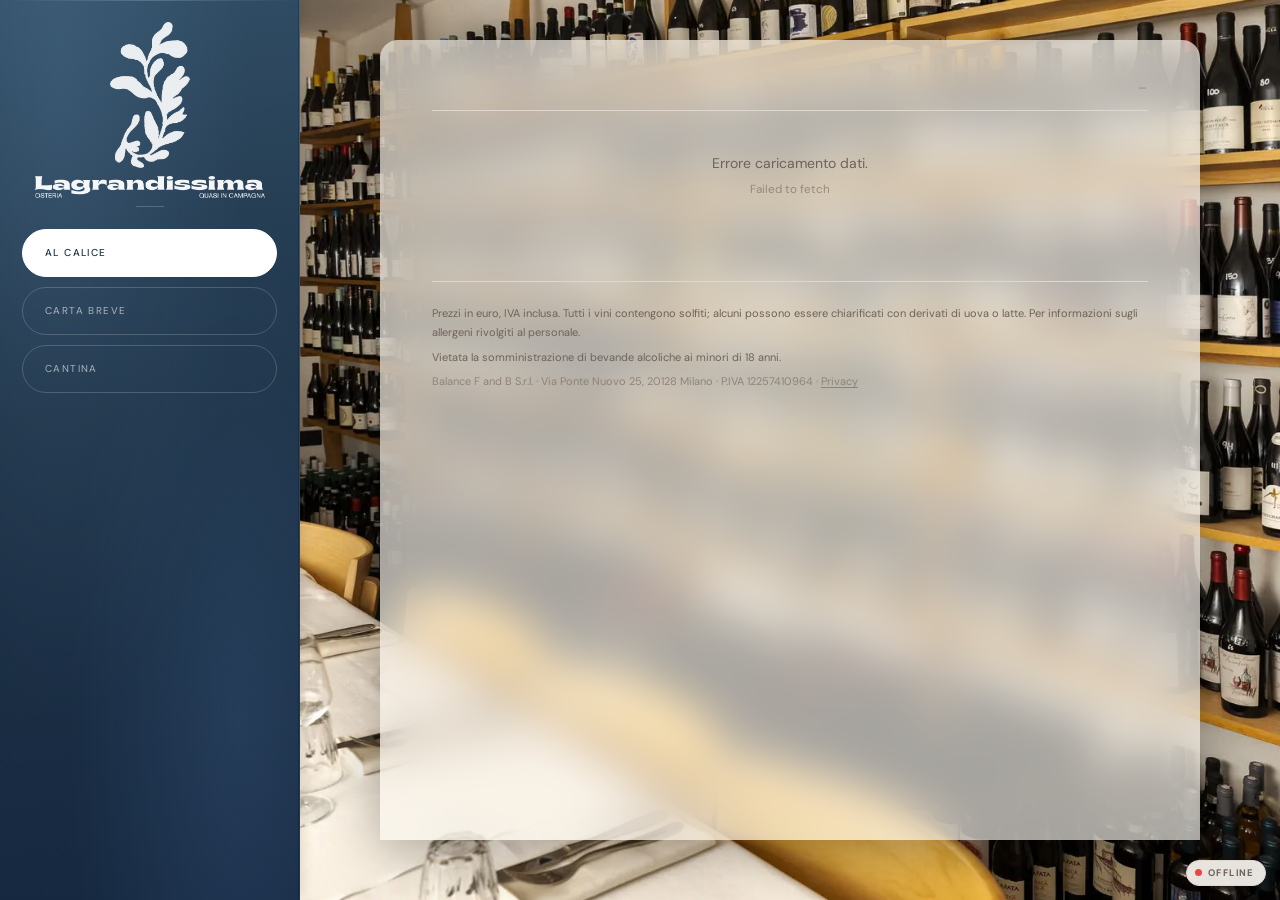
==== index.html @ d3fba461 "Fix crash mobile: niente backdrop-filter su header sticky (iOS)" ====
<!DOCTYPE html>
<html lang="it">
<head>
<meta charset="UTF-8">
<meta name="viewport" content="width=device-width,initial-scale=1.0">
<title>Carta dei Vini — Lagrandissima</title>
<meta name="description" content="La carta dei vini di Osteria Lagrandissima: al calice, carta breve e cantina completa.">
<meta name="theme-color" content="#1e3347">
<link rel="icon" type="image/png" href="icon.png">
<link rel="apple-touch-icon" href="icon.png">
<meta property="og:type" content="website">
<meta property="og:title" content="Carta dei Vini — Lagrandissima">
<meta property="og:description" content="Al calice, carta breve e cantina completa.">
<meta property="og:url" content="https://lagrandissimaosteria.github.io/carta-/">
<meta property="og:image" content="https://lagrandissimaosteria.github.io/carta-/og.jpg">
<meta property="og:image:width" content="1200">
<meta property="og:image:height" content="630">
<meta name="twitter:card" content="summary_large_image">
<link rel="preload" as="image" href="cantina-blur.webp" media="(max-width:1023px)">
<link rel="preload" as="image" href="cantina.webp">
<link rel="stylesheet" href="fonts.css">
<style>
:root{
  /* Sidebar */
  --hero:#304d65;--hero2:#1e3347;
  /* Fondali */
  --bg:#F9F6F0;--bg-alt:#F2EDE4;
  /* Testo */
  --ink:#1A1612;--ink-2:#4A4139;--ink-3:#8C7E72;--ink-4:#B8ADA3;
  /* Vecchi alias — mantenuti per compatibilità modal/sort/status */
  --grey:#8C7E72;--gold:#B5A060;
  /* Linee */
  --line:#E0D8CE;--line-s:#CFC7BC;
  /* Tipografia */
  --font-serif:'Playfair Display',Georgia,serif;
  --font-sans:'DM Sans','Helvetica Neue',sans-serif;
}
*{box-sizing:border-box;margin:0;padding:0}
body{background:var(--bg);color:var(--ink);font-family:var(--font-sans);font-size:14px;line-height:1.6;max-width:100%;overflow-x:hidden}
a{color:inherit;text-decoration:none}
button{cursor:pointer;font-family:inherit;border:none;background:none;color:inherit}

/* ════════════════════════════════════════════════════════════════
   DESKTOP (≥1024px) — layout a due colonne
   ════════════════════════════════════════════════════════════════ */
@media(min-width:1024px){
  html,body{height:100%;overflow:hidden}
  body{display:flex;flex-direction:row;height:100vh}

  /* ── SIDEBAR COLUMN ── */
  .sidebar-col{
    width:300px;min-width:300px;flex-shrink:0;
    height:100vh;display:flex;flex-direction:column;
    background:
      radial-gradient(ellipse at 20% 10%, rgba(120,160,200,.18) 0%, transparent 55%),
      radial-gradient(ellipse at 80% 80%, rgba(80,120,170,.22) 0%, transparent 50%),
      linear-gradient(175deg, #304d65 0%, #1e3347 45%, #162840 100%);
    border-right:1px solid rgba(255,255,255,.06);
    box-shadow: inset -1px 0 0 rgba(0,0,0,.18), 2px 0 12px rgba(0,0,0,.12);
    overflow:hidden;
    position:relative;
  }
  /* sottile luce speculare in alto */
  .sidebar-col::before{
    content:"";
    position:absolute;top:0;left:0;right:0;height:1px;
    background:linear-gradient(90deg,transparent,rgba(255,255,255,.18),transparent);
    z-index:1;pointer-events:none;
  }

  /* ── LOGO AREA ── */
  .sidebar-brand{
    flex-shrink:0;
    display:flex;flex-direction:column;align-items:center;
    padding:22px 28px 18px;
    gap:8px;
  }
  .brand-doodle{
    width:80px;height:auto;
    display:block;
    /* sfondo nero → screen per renderlo trasparente */
    mix-blend-mode:screen;
    opacity:.9;
  }
  .brand-logo{
    width:230px;max-width:100%;height:auto;
    mix-blend-mode:screen;
    opacity:.95;
    display:block;
  }
  .brand-sep{
    width:28px;height:1px;
    background:rgba(255,255,255,.2);
    margin-top:0;
  }

  /* ── NAV BUTTONS ── */
  .nav-views{
    flex-shrink:0;
    padding:0 18px 16px;
    display:flex;flex-direction:column;gap:8px;
  }
  .btn-view{
    display:flex;align-items:flex-start;flex-direction:column;gap:3px;
    width:100%;padding:13px 20px;
    border:1px solid rgba(255,255,255,.1);
    border-radius:0;
    background:transparent;
    color:rgba(255,255,255,.45);
    font-family:var(--font-sans);font-size:9px;font-weight:400;
    letter-spacing:.14em;text-transform:uppercase;
    transition:background .18s,color .18s,border-color .18s;
    position:relative;overflow:hidden;
    text-align:left;
  }
  .btn-view::before{display:none}
  .btn-view-sub{
    font-size:8px;letter-spacing:.03em;text-transform:none;font-weight:300;
    opacity:0;transition:opacity .18s;color:rgba(255,255,255,.35);display:block;
  }
  .btn-view:hover .btn-view-sub,.btn-view.active .btn-view-sub{opacity:1}
  .btn-view:hover{background:rgba(255,255,255,.07);color:rgba(255,255,255,.75);border-color:rgba(255,255,255,.18)}
  .btn-view.active{background:rgba(255,255,255,.1);color:rgba(255,255,255,.95);border-color:rgba(255,255,255,.25);font-weight:500}

  /* ── FILTRI ── */
  .sidebar-filters{
    flex:1;overflow:hidden;
    display:flex;flex-direction:column;
    max-height:0;
    opacity:0;
    transition:max-height .4s cubic-bezier(.4,0,.2,1), opacity .3s ease;
    pointer-events:none;
  }
  .sidebar-filters.visible{
    max-height:100vh;
    opacity:1;
    pointer-events:auto;
  }
  .sidebar-filters #sidebar-inner{
    flex:1;overflow-y:auto;padding:16px 0 8px;
  }
  .sidebar-filters #sidebar-inner::-webkit-scrollbar{width:3px}
  .sidebar-filters #sidebar-inner::-webkit-scrollbar-thumb{background:rgba(255,255,255,.2)}

  /* ── WINE COLUMN ── */
  .wine-col{
    flex:1;height:100vh;overflow-y:auto;min-width:0;
    display:block;
    background:#EDEAE3;
    padding:40px 32px 60px;
    box-sizing:border-box;
  }
  .wine-col .page-wrap{
    width:100%;max-width:820px;
    margin:0 auto;
    background:var(--bg);
    box-shadow:0 1px 20px rgba(26,22,18,.08);
    border-radius:0;
    min-height:calc(100vh - 100px);
    padding-bottom:80px;
    box-sizing:border-box;
  }

  .wine-col .main-content{width:100%;padding:36px 52px 52px;box-sizing:border-box}

  .mobile-landing{display:none!important}
  .btn-back-mobile{display:none!important}
  .filter-fab{display:none!important}
  body>.hero{display:none}
}

/* ════════════════════════════════════════════════════════════════
   STILI COMUNI
   ════════════════════════════════════════════════════════════════ */
.sb-acc-wrap{
  margin:0 0 2px;
  overflow:hidden;
}
.sb-acc-wrap:hover{background:rgba(255,255,255,.05)}
.sb-acc-head{
  display:flex;justify-content:space-between;align-items:center;
  padding:10px 20px;cursor:pointer;user-select:none;
  border-bottom:1px solid rgba(255,255,255,.08);
}
.sb-acc-title{
  font-family:var(--font-sans);font-size:9px;font-weight:500;
  letter-spacing:.14em;text-transform:uppercase;color:rgba(255,255,255,.4);
}
.sb-acc-arrow{font-size:8px;color:rgba(255,255,255,.25);transition:transform .25s ease}
.sb-acc-wrap.open .sb-acc-arrow{transform:rotate(180deg)}
.sb-acc-body{max-height:0;overflow:hidden;transition:max-height .35s ease,padding .2s ease;padding:0 20px}
.sb-acc-wrap.open .sb-acc-body{max-height:340px;overflow-y:auto;padding:0 20px 10px}
.cat-list{list-style:none;display:flex;flex-direction:column;gap:0}
.cat-item{
  display:flex;align-items:center;gap:9px;
  padding:7px 0;cursor:pointer;
  border-bottom:1px solid rgba(255,255,255,.06);
  transition:opacity .1s;font-family:var(--font-sans);
}
.cat-item:last-child{border-bottom:none}
.cat-item:hover{opacity:.7}
.cat-item.active .cat-label{color:rgba(255,255,255,.95);font-weight:500}
.cat-item.active .cat-count{color:rgba(255,255,255,.6)}
.cat-item.cat-empty{opacity:.25;pointer-events:none}
.cat-dot{width:5px;height:5px;border-radius:50%;background:rgba(255,255,255,.2);flex-shrink:0}
.cat-label{flex:1;font-size:12px;font-weight:400;color:rgba(255,255,255,.6);letter-spacing:.01em}
.cat-count{font-size:10px;color:rgba(255,255,255,.3);font-weight:400;font-variant-numeric:tabular-nums;min-width:16px;text-align:right}
.sb-filter-list{list-style:none;display:flex;flex-direction:column}
.sb-filter-item{
  font-family:var(--font-sans);font-size:11.5px;font-weight:400;
  color:rgba(255,255,255,.55);padding:6px 0;
  border-bottom:1px solid rgba(255,255,255,.06);cursor:pointer;
  transition:color .1s;
}
.sb-filter-item:last-child{border-bottom:none}
.sb-filter-item:hover{color:rgba(255,255,255,.9)}
.sb-filter-item.active{color:rgba(255,255,255,.95);font-weight:500}
.dual-range-wrap{position:relative;height:32px;margin:4px 10px 0}
.dual-range-track{position:absolute;top:50%;transform:translateY(-50%);left:0;right:0;height:3px;background:rgba(255,255,255,.12);border-radius:2px}
.dual-range-fill{position:absolute;top:50%;transform:translateY(-50%);height:3px;background:rgba(255,255,255,.6);border-radius:2px}
.dual-range-wrap input[type=range]{position:absolute;width:100%;top:50%;transform:translateY(-50%);-webkit-appearance:none;appearance:none;background:transparent;pointer-events:none;height:20px}
.dual-range-wrap input[type=range]::-webkit-slider-thumb{-webkit-appearance:none;width:13px;height:13px;border-radius:50%;background:#fff;pointer-events:auto;cursor:pointer;box-shadow:0 1px 4px rgba(0,0,0,.25)}
.price-row{display:flex;justify-content:space-between;padding:0 10px;font-size:10.5px;color:rgba(255,255,255,.45);margin-top:6px}
.btn-reset-all{
  font-family:var(--font-sans);font-size:9px;font-weight:400;
  letter-spacing:.1em;text-transform:uppercase;
  color:rgba(255,255,255,.25);padding:10px 20px;
  transition:color .15s;background:none;border:none;cursor:pointer;
  display:block;width:100%;text-align:left;
}
.btn-reset-all:hover{color:rgba(255,255,255,.7)}
.sezione{margin-bottom:44px}
.sezione-titolo{
  font-family:var(--font-sans);font-size:10px;font-weight:500;
  letter-spacing:.14em;text-transform:uppercase;color:var(--ink-3);
  padding:0 0 9px 16px;border-bottom:1px solid var(--line-s);margin-bottom:0;
}
/* ── RIGA VINO — sistema editoriale ── */
.vino{
  display:flex;align-items:stretch;
  border-bottom:1px solid var(--line);
  cursor:pointer;
  transition:background .15s ease;
  position:relative;
}
.vino:hover{background:var(--bg-alt)}
.vino:first-child{border-top:1px solid var(--line)}

/* Barra accento categoria: linea verticale 2px, colore via CSS var */
.w-accent-bar{
  width:2px;background:var(--accent,var(--line));
  flex-shrink:0;opacity:.55;
}

.w-body{
  display:flex;justify-content:space-between;align-items:baseline;
  padding:13px 16px 13px 14px;gap:16px;flex:1;min-width:0;
}

/* Colonna sinistra */
.w-sx{flex:1;min-width:0;display:flex;flex-direction:column;gap:3px}

.w-nome{
  font-family:var(--font-serif);font-size:15px;font-weight:400;
  letter-spacing:.01em;color:var(--ink);line-height:1.3;
  display:flex;align-items:baseline;gap:7px;flex-wrap:wrap;
}
.w-annata{
  font-family:var(--font-sans);font-size:11px;font-weight:400;
  color:var(--ink-3);letter-spacing:.02em;
}
.w-formato{
  font-family:var(--font-sans);font-size:9px;font-weight:500;
  letter-spacing:.08em;text-transform:uppercase;
  color:var(--accent,var(--ink-3));opacity:.8;
}
.w-meta{
  font-family:var(--font-sans);font-size:11px;
  color:var(--ink-2);display:flex;align-items:center;
  gap:5px;flex-wrap:wrap;
}
.w-prod{
  font-weight:500;letter-spacing:.06em;
  text-transform:uppercase;font-size:10px;
}
.w-vitigno{font-style:italic;color:var(--ink-3)}
.w-tipo-label{
  font-size:9px;font-weight:500;
  letter-spacing:.1em;text-transform:uppercase;opacity:.85;
}
.w-geo{
  font-family:var(--font-sans);font-size:10px;font-weight:400;
  color:var(--ink-4);letter-spacing:.03em;
  display:flex;align-items:center;gap:4px;flex-wrap:wrap;
}
.w-sep{
  color:var(--ink-4);font-style:normal;
  font-weight:300;opacity:.5;user-select:none;
}

/* Colonna destra */
.w-dx{flex-shrink:0;text-align:right}
.w-price-wrap{
  display:flex;flex-direction:column;align-items:flex-end;gap:2px;
}
.w-price{
  font-family:var(--font-sans);font-size:16px;font-weight:500;
  font-variant-numeric:tabular-nums;color:var(--ink);
  letter-spacing:-.01em;white-space:nowrap;
}
.w-calice{
  font-family:var(--font-sans);font-size:10px;
  font-weight:400;color:var(--ink-3);
  white-space:nowrap;font-variant-numeric:tabular-nums;
}
.w-calice::before{content:"↑ ";opacity:.45;font-size:9px}

/* Vista calice: barra più discreta */
.vino-calice .w-accent-bar{opacity:.3}

.main-content{padding:20px 20px 40px}
.vuoto{padding:40px 20px;text-align:center;color:var(--grey);font-size:14px;line-height:1.8}
/* accent color ora via --accent CSS custom property (inline su ogni .vino) */
/* classi slug rimosse — gestite da w-accent-bar */
.modal-overlay{display:none;position:fixed;inset:0;background:rgba(0,0,0,.38);z-index:200;align-items:center;justify-content:center;padding:20px;backdrop-filter:blur(4px)}
.modal-overlay.show{display:flex}
.modal-card{background:var(--bg);width:100%;max-width:520px;max-height:88vh;overflow-y:auto;border-radius:0;box-shadow:0 16px 48px rgba(26,22,18,.22);position:relative}
.modal-hero-div{background:linear-gradient(135deg,#5B7FA6,#3d5f7a);padding:28px 28px 22px;position:relative;overflow:hidden;border-radius:16px 16px 0 0}
.modal-hero-doodle{position:absolute;right:-20px;top:-10px;height:120%;pointer-events:none;opacity:.18;mix-blend-mode:screen}
.modal-cat{font-size:9px;letter-spacing:3px;text-transform:uppercase;color:rgba(255,255,255,.55);margin-bottom:6px;position:relative;z-index:1}
.modal-nome{font-family:var(--font-serif);font-size:22px;font-weight:400;color:#fff;line-height:1.25;position:relative;z-index:1}
.modal-annata{font-size:13px;color:rgba(255,255,255,.65);margin-top:4px;position:relative;z-index:1}
.modal-prezzo{display:flex;gap:16px;padding:16px 28px;border-bottom:1px solid var(--line)}
.modal-p-item{display:flex;flex-direction:column;gap:2px}
.modal-p-lbl{font-size:9px;letter-spacing:2px;text-transform:uppercase;color:var(--grey)}
.modal-p-val{font-family:var(--font-sans);font-size:20px;font-weight:300;color:var(--ink);letter-spacing:-.3px;font-variant-numeric:tabular-nums}
.modal-body{padding:22px 28px}
.modal-row{display:flex;gap:8px;margin-bottom:8px;font-size:13px}
.modal-lbl{color:var(--grey);min-width:90px;font-size:10px;letter-spacing:1px;text-transform:uppercase;padding-top:2px;font-weight:600}
.modal-val{color:var(--ink);font-weight:400}
.modal-close{position:absolute;top:14px;right:14px;width:28px;height:28px;border-radius:50%;background:rgba(255,255,255,.18);color:#fff;font-size:16px;display:flex;align-items:center;justify-content:center;border:none;cursor:pointer;line-height:1;z-index:2;transition:background .2s}
.modal-close:hover{background:rgba(255,255,255,.3)}
#sb-status{position:fixed;bottom:14px;right:14px;z-index:80;display:flex;align-items:center;gap:6px;background:rgba(250,247,241,.92);border:1px solid var(--line);border-radius:20px;padding:5px 12px 5px 8px;box-shadow:0 2px 8px rgba(0,0,0,.08);backdrop-filter:blur(8px);font-size:9px;font-weight:600;letter-spacing:1.5px;text-transform:uppercase;color:var(--grey);user-select:none}
#sb-dot{width:7px;height:7px;border-radius:50%;background:var(--grey);flex-shrink:0;transition:background .4s,box-shadow .4s}
#sb-dot.ok{background:#16a34a;box-shadow:0 0 0 3px rgba(22,163,74,.15)}
#sb-dot.sync{background:var(--gold);animation:pulse 1s infinite}
#sb-dot.err{background:#ef4444}
@keyframes pulse{0%,100%{opacity:1}50%{opacity:.3}}

/* drawer mobile */
.drawer-overlay{
  position:fixed;inset:0;
  background:rgba(26,22,18,0);
  opacity:0;pointer-events:none;
  transition:opacity .3s ease,background .3s ease;
  z-index:100;
}
.drawer-overlay.show{
  opacity:1;pointer-events:auto;
  background:rgba(26,22,18,.42);
}
.filter-drawer{
  position:fixed;bottom:0;left:0;right:0;z-index:101;
  background:var(--bg);
  border-top:1px solid var(--line-s);
  border-radius:0;          /* foglio, non modale */
  max-height:78vh;overflow-y:auto;
  overscroll-behavior:contain;
  transform:translateY(100%);
  transition:transform .32s cubic-bezier(.32,.72,0,1);
  padding:0 20px 40px;
  -webkit-overflow-scrolling:touch;
}
.filter-drawer.open{transform:translateY(0)}
/* Handle: linea sottile, non pillola */
.filter-drawer::before{
  content:'';display:block;
  width:28px;height:1px;
  background:var(--line-s);
  margin:16px auto 4px;
}
.drawer-handle{display:none} /* sostituito da ::before */
.drawer-hdr{
  display:flex;justify-content:space-between;align-items:center;
  padding:8px 0 14px;
  border-bottom:1px solid var(--line);
  margin-bottom:4px;
}
.drawer-hdr span{
  font-family:var(--font-sans);font-size:9px;font-weight:500;
  letter-spacing:.14em;text-transform:uppercase;color:var(--ink-3);
}
.drawer-hdr button{
  font-size:18px;line-height:1;color:var(--ink-3);
  background:none;border:none;cursor:pointer;padding:0;
}
.drawer-body{padding:0 0 60px}
.drawer-apply{
  position:sticky;bottom:0;padding:10px 0;
  background:var(--bg);border-top:1px solid var(--line);
}
.drawer-apply button{
  width:100%;padding:12px;
  background:var(--ink);color:var(--bg);
  font-family:var(--font-sans);font-size:10px;font-weight:500;
  letter-spacing:.1em;text-transform:uppercase;
  border:none;border-radius:0;cursor:pointer;
  transition:background .15s;
}
.drawer-apply button:hover{background:var(--ink-2)}

/* Drawer: override colori — usa palette chiara */
#filter-drawer .sb-acc-wrap{border-bottom:1px solid var(--line);margin:0}
#filter-drawer .sb-acc-head{border-bottom:1px solid var(--line);padding:10px 0}
#filter-drawer .sb-acc-title{color:var(--ink-3)}
#filter-drawer .sb-acc-arrow{color:var(--ink-4)}
#filter-drawer .sb-acc-body{padding:0}
#filter-drawer .sb-acc-wrap.open .sb-acc-body{padding:0 0 8px}
#filter-drawer .cat-item{border-bottom-color:var(--line);padding:7px 0}
#filter-drawer .cat-label{color:var(--ink-2)}
#filter-drawer .cat-item.active .cat-label{color:var(--ink)}
#filter-drawer .cat-dot{background:var(--line-s)}
#filter-drawer .cat-count{color:var(--ink-4)}
#filter-drawer .sb-filter-item{color:var(--ink-2);border-bottom-color:var(--line);padding:6px 0}
#filter-drawer .sb-filter-item:hover{color:var(--ink);background:none}
#filter-drawer .sb-filter-item.active{color:var(--ink);font-weight:500}
#filter-drawer .dual-range-track{background:var(--line)}
#filter-drawer .dual-range-fill{background:var(--ink-3)}
#filter-drawer .dual-range-wrap input[type=range]::-webkit-slider-thumb{background:var(--ink);box-shadow:none}
#filter-drawer .price-row{color:var(--ink-3)}
#filter-drawer .btn-reset-all{color:var(--ink-4);padding:10px 0}
#filter-drawer .btn-reset-all:hover{color:var(--ink);background:none}
.filter-fab{
  display:none;position:fixed;bottom:20px;left:50%;transform:translateX(-50%);
  z-index:90;
  height:44px;padding:0 22px;
  background:var(--ink);color:var(--bg);
  border:none;border-radius:22px;
  font-family:var(--font-sans);font-size:10px;font-weight:500;
  letter-spacing:.1em;text-transform:uppercase;
  align-items:center;justify-content:center;gap:8px;
  cursor:pointer;
  box-shadow:0 4px 20px rgba(26,22,18,.28);
  transition:background .15s,box-shadow .15s;
  white-space:nowrap;
}
.filter-fab:active{background:var(--ink-2);box-shadow:0 2px 8px rgba(26,22,18,.2)}
.filter-fab .fab-icon{font-size:13px;line-height:1;opacity:.8}
.fab-badge{
  display:none;
  background:#fff;color:var(--ink);
  border-radius:10px;
  font-family:var(--font-sans);font-size:10px;font-weight:700;
  padding:2px 7px;
  font-variant-numeric:tabular-nums;
  line-height:1.4;
  box-shadow:0 1px 4px rgba(0,0,0,.15);
}
.fab-badge.show{display:inline}

/* ════════════════════════════════════════════════════════════════
   MOBILE (≤1023px)
   ════════════════════════════════════════════════════════════════ */
@media(max-width:1023px){
  body>.sidebar-col{display:none}
  #mobile-hero{display:none!important}

  /* ── LANDING ── */
  .mobile-landing{
    display:flex;flex-direction:column;align-items:center;justify-content:center;
    min-height:100vh;padding:0 32px;
    background:linear-gradient(175deg,#304d65 0%,#1e3347 60%,#162840 100%);
    position:fixed;inset:0;z-index:50;
    transition:opacity .22s ease,transform .22s ease;
    opacity:1;transform:translateY(0);
  }
  .mobile-landing.hidden{display:none!important}
  .mobile-landing.is-leaving{opacity:0;transform:translateY(-8px);pointer-events:none}
  .mobile-landing-doodle{width:72px;mix-blend-mode:screen;opacity:.85;margin-bottom:14px}
  .mobile-landing-logo{max-width:280px;width:88%;mix-blend-mode:screen;opacity:.95;margin-bottom:8px}
  .mobile-landing-sub{
    font-family:var(--font-sans);font-size:9px;letter-spacing:.4em;
    text-transform:uppercase;color:rgba(255,255,255,.35);margin-bottom:52px;font-weight:400;
  }
  .mobile-nav-btns{display:flex;flex-direction:column;gap:0;width:100%;max-width:340px}
  .mobile-nav-btn{
    display:flex;align-items:center;justify-content:space-between;
    width:100%;padding:20px 0;
    border:none;border-bottom:1px solid rgba(255,255,255,.1);
    background:transparent;
    color:rgba(255,255,255,.65);
    font-family:var(--font-sans);font-size:11px;font-weight:400;
    letter-spacing:.12em;text-transform:uppercase;
    transition:color .18s;cursor:pointer;
  }
  .mobile-nav-btn:first-child{border-top:1px solid rgba(255,255,255,.1)}
  .mobile-nav-btn:hover,.mobile-nav-btn:active{color:rgba(255,255,255,.95)}
  .mobile-nav-btn .btn-arrow{font-size:16px;opacity:.35;transition:opacity .18s,transform .18s;flex-shrink:0}
  .mobile-nav-btn:hover .btn-arrow{opacity:.8;transform:translateX(3px)}

  /* FAB: nascosto sulla landing, visibile solo in list view */
  .filter-fab{display:none!important}
  body.mobile-list-view .filter-fab{display:flex!important}

  /* ── BACK BUTTON ── */
  .btn-back-mobile{
    display:flex!important;align-items:center;gap:8px;
    position:fixed;top:0;left:0;right:0;z-index:49;
    background:var(--hero2);color:rgba(255,255,255,.85);
    padding:14px 18px;
    font-family:var(--font-sans);font-size:9px;font-weight:400;
    letter-spacing:.12em;text-transform:uppercase;
    border:none;border-bottom:none;cursor:pointer;
  }
  .btn-back-mobile::before{content:"←";font-size:14px;opacity:.7;margin-right:2px;font-weight:300;letter-spacing:0}

  /* ── WINE LIST ── */
  body.mobile-list-view .wine-col{padding-top:44px}
  .wine-col{display:flex;flex-direction:column;min-height:100vh}
  .page-wrap{display:block;width:100%}
  .sezione{margin-bottom:20px}
  .sezione-titolo{font-size:10px;padding:12px 14px 10px;letter-spacing:.14em}
  .vino{padding:12px 10px 12px 14px;gap:8px}
  .w-body{padding-left:10px}
  .modal-overlay{padding:0;align-items:flex-end;backdrop-filter:none}
  .modal-card{max-width:100%;max-height:92vh;border-radius:0;margin:0}
  .modal-nome{font-size:18px}
  .modal-body{padding:14px 16px}
  .modal-prezzo{padding:10px 16px}

  .main-content{padding:12px 0 96px}

  .mobile-list-view #wine-list{animation:listEnter .25s ease forwards}
  @keyframes listEnter{from{opacity:0;transform:translateY(10px)}to{opacity:1;transform:translateY(0)}}

  /* Spellcheck / sottolineature browser */
  .w-nome,.w-meta,.w-prod,.w-vitigno,.w-geo,.w-annata,.w-price,.w-calice,.sezione-titolo{
    text-decoration:none;-webkit-text-decoration:none;
  }
}

/* ════════════════════════════════════════════════════════════════
   SISTEMA PILLOLA — un solo stile per ogni controllo della carta
   ════════════════════════════════════════════════════════════════ */
:root{--pill-h:34px}
.pill,.chip,.sort-select,.fresco-toggle,.btn-reset-all,.drawer-apply button,.sel-cta,.sel-go,.sel-clear{
  display:inline-flex;align-items:center;justify-content:center;gap:7px;
  height:var(--pill-h);padding:0 15px;margin:0;
  border:1px solid var(--line-s);border-radius:999px;background:var(--bg);color:var(--ink-2);
  font-family:var(--font-sans);font-size:11px;font-weight:500;letter-spacing:.06em;text-transform:uppercase;
  line-height:1;white-space:nowrap;cursor:pointer;box-shadow:none;
  transition:background .15s,color .15s,border-color .15s;
}
.pill:hover,.chip:hover,.sort-select:hover,.fresco-toggle:hover{border-color:var(--ink-3);background:var(--bg)}
.chip.on,.fresco-toggle.active,.sel-cta[aria-pressed="true"]{background:var(--ink);border-color:var(--ink);color:var(--bg);box-shadow:none}

/* Ricerca */
.search-bar-wrap{display:none;margin:0 0 14px}
.search-bar-wrap.visible{display:block}
.search-bar-inner{position:relative}
.search-input.pill{
  width:100%;height:42px;padding:0 42px 0 42px;justify-content:flex-start;
  text-transform:none;letter-spacing:.01em;font-size:14px;font-weight:400;color:var(--ink);background:#fff;
  background-image:url("data:image/svg+xml,%3Csvg xmlns='http://www.w3.org/2000/svg' width='16' height='16' viewBox='0 0 20 20' fill='none'%3E%3Ccircle cx='8.5' cy='8.5' r='5.5' stroke='%238C7E72' stroke-width='1.5'/%3E%3Cpath d='M13 13L17 17' stroke='%238C7E72' stroke-width='1.5' stroke-linecap='round'/%3E%3C/svg%3E");
  background-repeat:no-repeat;background-position:16px center;outline:none;-webkit-appearance:none;appearance:none;cursor:text;
}
.search-input.pill::-webkit-search-cancel-button{display:none}
.search-input.pill:focus{border-color:var(--hero);box-shadow:0 0 0 3px rgba(48,77,101,.1)}
.search-input.pill::placeholder{color:var(--ink-4)}
.search-clear{position:absolute;right:8px;top:50%;transform:translateY(-50%);width:28px;height:28px;border-radius:50%;font-size:18px;line-height:1;color:var(--ink-3);display:none;align-items:center;justify-content:center}
.search-clear.show{display:flex}
.search-clear:hover{background:var(--bg-alt)}

/* Indice tipologie (sticky) */
.chipnav{
  position:sticky;top:var(--stick-top,0px);z-index:30;
  display:flex;flex-wrap:wrap;gap:8px;background:var(--bg);padding:10px 0;
}
.chipnav:empty{display:none}
.chip i{width:7px;height:7px;border-radius:50%;background:var(--c);flex-shrink:0}
.chip b{font-weight:400;color:var(--ink-4);font-variant-numeric:tabular-nums}
.chip.on b{color:rgba(249,246,240,.6)}

/* Strumenti sotto le tipologie: ordina · in fresco · conteggio */
.tools{display:flex;align-items:center;gap:8px;flex-wrap:wrap;padding:4px 0 14px;border-bottom:1px solid var(--line)}
.sort-bar{display:flex;align-items:center;gap:8px;padding:0;border:0;background:none}
.sort-select{
  -webkit-appearance:none;appearance:none;outline:none;padding:0 32px 0 15px;
  background-image:url("data:image/svg+xml,%3Csvg xmlns='http://www.w3.org/2000/svg' width='10' height='6' viewBox='0 0 10 6'%3E%3Cpath d='M1 1l4 4 4-4' stroke='%234A4139' stroke-width='1.4' fill='none' stroke-linecap='round'/%3E%3C/svg%3E");
  background-repeat:no-repeat;background-position:right 13px center;
}
.sort-select:focus-visible{border-color:var(--hero)}
.fresco-toggle{color:#0f9fe0;border-color:rgba(15,159,224,.45)}
.fresco-toggle .ico{font-size:13px;line-height:1}
.results-count{margin-left:auto;font-family:var(--font-sans);font-size:10px;letter-spacing:.12em;text-transform:uppercase;color:var(--ink-4);white-space:nowrap}

/* Gerarchia: tipologia → paese → regione → produttore → referenze */
#wine-list .sezione{margin:0 0 36px;scroll-margin-top:calc(var(--stick-top,0px) + var(--nav-h,0px))}
#wine-list .sezione-titolo{
  display:flex;align-items:baseline;gap:12px;margin:0;
  font-family:var(--font-serif);font-size:30px;font-weight:400;font-style:italic;letter-spacing:0;text-transform:none;color:var(--ink);
  padding:30px 0 10px;border-bottom:2px solid var(--accent,var(--line-s));
}
.sez-n{font-family:var(--font-sans);font-style:normal;font-size:11px;letter-spacing:.1em;text-transform:uppercase;color:var(--ink-4);font-variant-numeric:tabular-nums}
.sez-n::after{content:" etichette"}
.grp-l1{
  position:sticky;top:calc(var(--stick-top,0px) + var(--nav-h,0px));z-index:20;background:var(--bg);margin:0;
  font-family:var(--font-sans);font-size:11px;font-weight:500;letter-spacing:.22em;text-transform:uppercase;color:var(--ink);
  padding:20px 0 8px;border-bottom:1px solid var(--line);
}
.grp-l2{font-family:var(--font-serif);font-style:italic;font-size:18px;font-weight:400;color:var(--ink-2);padding:20px 0 2px;margin:0}
.prod{position:relative;margin:12px 0 6px;padding:0 0 0 18px}
.prod::before{content:"";position:absolute;left:0;top:3px;bottom:8px;width:2px;border-radius:2px;background:var(--accent,var(--line-s));opacity:.5}
.prod-h{display:flex;align-items:baseline;gap:8px;flex-wrap:wrap;padding-bottom:2px}
.prod-n{font-family:var(--font-sans);font-size:11px;font-weight:500;letter-spacing:.1em;text-transform:uppercase;color:var(--ink)}
.prod-z{font-family:var(--font-sans);font-size:11.5px;color:var(--ink-3)}
.ref{display:flex;align-items:center;gap:14px;min-height:54px;padding:6px 0;cursor:pointer;-webkit-tap-highlight-color:transparent}
.ref+.ref{border-top:1px solid var(--line)}
.ref:hover .ref-nome{color:var(--hero)}
.ref-main{flex:1;min-width:0}
.ref-nome{font-family:var(--font-serif);font-size:16px;line-height:1.3;color:var(--ink);transition:color .15s}
.ref-nome .w-annata{font-size:12px;white-space:nowrap}
.ref-nome .w-formato{margin-left:4px}
.ref-nome .w-fresco{font-size:1em;margin-left:6px}
.ref-meta{font-family:var(--font-sans);font-size:11.5px;color:var(--ink-3);margin-top:2px;line-height:1.4}
.ref-meta i{font-style:italic}
.ref-price{flex-shrink:0;width:92px;display:flex;flex-direction:column;align-items:flex-end;gap:2px;text-align:right}
.ref-price .w-price{font-size:16px}
.ref-calice{font-family:var(--font-sans);font-size:10.5px;color:var(--ink-3);white-space:nowrap;font-variant-numeric:tabular-nums}
.w-price-na{font-size:11px;font-weight:400;color:var(--ink-3);font-style:italic}
.sel-btn{
  flex-shrink:0;width:34px;height:34px;border-radius:50%;
  border:1px solid var(--line-s);color:var(--ink-3);background:transparent;
  display:flex;align-items:center;justify-content:center;
  transition:background .15s,color .15s,border-color .15s,transform .15s;
}
.sel-btn::before{content:"+";font-size:19px;line-height:1;font-weight:300}
.sel-btn:hover{border-color:var(--hero);color:var(--hero)}
.sel-btn[aria-pressed="true"]{background:var(--hero);border-color:var(--hero);color:#fff}
.sel-btn[aria-pressed="true"]::before{content:"\2713";font-size:14px;font-weight:500}
.sel-btn:active{transform:scale(.9)}
.fresco-legenda{border-top:0}

/* Scheda dettaglio */
.modal-prezzo{flex-wrap:wrap;align-items:center}
.sel-cta{margin-left:auto;height:40px;padding:0 18px;border-color:var(--hero);color:var(--hero)}
.sel-cta[aria-pressed="true"]{background:var(--hero);border-color:var(--hero);color:#fff}
.modal-card{border-radius:18px;overflow:hidden}
.modal-hero-div{border-radius:0}

/* Selezione */
.sel-fab{
  display:none;position:fixed;bottom:20px;right:16px;z-index:91;
  height:44px;padding:0 8px 0 18px;border-radius:999px;
  background:var(--hero);color:#fff;align-items:center;gap:10px;
  font-family:var(--font-sans);font-size:11px;font-weight:500;letter-spacing:.08em;text-transform:uppercase;
  box-shadow:0 4px 20px rgba(30,51,71,.35);
}
.sel-fab .sel-n{background:#fff;color:var(--hero);border-radius:999px;min-width:28px;height:28px;display:inline-flex;align-items:center;justify-content:center;font-size:12px;font-weight:700;font-variant-numeric:tabular-nums}
body.has-sel .sel-fab{display:flex}
body.has-sel #sb-status{display:none}
.sel-fab.bump{animation:selBump .35s ease}
@keyframes selBump{40%{transform:scale(1.08)}}
.sel-overlay{display:none;position:fixed;inset:0;z-index:210;background:rgba(26,22,18,.42);align-items:center;justify-content:center;padding:20px}
.sel-overlay.show{display:flex}
.sel-card{background:var(--bg);width:100%;max-width:480px;max-height:88vh;overflow-y:auto;border-radius:18px;box-shadow:0 16px 48px rgba(26,22,18,.25)}
.sel-hdr{display:flex;justify-content:space-between;align-items:center;padding:18px 22px 12px;border-bottom:1px solid var(--line)}
.sel-hdr span{font-family:var(--font-sans);font-size:11px;font-weight:500;letter-spacing:.14em;text-transform:uppercase;color:var(--ink-3)}
.sel-x{width:32px;height:32px;border-radius:50%;font-size:20px;line-height:1;color:var(--ink-3);display:flex;align-items:center;justify-content:center}
.sel-x:hover{background:var(--bg-alt)}
.sel-list{list-style:none;padding:4px 22px}
.sel-it{display:flex;align-items:center;gap:12px;padding:12px 0;border-bottom:1px solid var(--line)}
.sel-it-main{flex:1;min-width:0;display:flex;flex-direction:column;gap:2px}
.sel-it-prod{font-size:10.5px;font-weight:500;letter-spacing:.1em;text-transform:uppercase;color:var(--ink-2)}
.sel-it-nome{font-family:var(--font-serif);font-size:16px;color:var(--ink);line-height:1.3}
.sel-it-nome em{font-family:var(--font-sans);font-style:normal;font-size:12px;color:var(--ink-3)}
.sel-it-p{font-size:15px;font-weight:500;font-variant-numeric:tabular-nums;white-space:nowrap}
.sel-rm{width:32px;height:32px;border-radius:50%;font-size:20px;color:var(--ink-4);display:flex;align-items:center;justify-content:center}
.sel-rm:hover{background:var(--bg-alt)}
.sel-tot{display:flex;justify-content:space-between;padding:14px 22px;font-size:11px;letter-spacing:.08em;text-transform:uppercase;color:var(--ink-2);font-variant-numeric:tabular-nums}
.sel-tot span:last-child{font-size:15px;font-weight:500;color:var(--ink);text-transform:none;letter-spacing:0}
.sel-acts{display:flex;gap:10px;padding:0 22px 22px}
.sel-go{flex:1;height:46px;background:var(--ink);border-color:var(--ink);color:var(--bg)}
.sel-clear{height:46px}
.sel-overlay.sel-show{padding:0;background:var(--hero2)}
.sel-show .sel-card{max-width:none;max-height:none;height:100%;border-radius:0;background:linear-gradient(175deg,#304d65 0%,#1e3347 60%,#162840 100%);color:#fff;box-shadow:none;padding:env(safe-area-inset-top) 0 env(safe-area-inset-bottom)}
.sel-show .sel-hdr{border-color:rgba(255,255,255,.15);padding:22px 24px 16px}
.sel-show .sel-hdr span,.sel-show .sel-x{color:rgba(255,255,255,.7)}
.sel-show .sel-list{padding:8px 24px;max-width:720px;margin:0 auto}
.sel-show .sel-it{border-color:rgba(255,255,255,.12);padding:20px 0}
.sel-show .sel-it-prod{color:rgba(255,255,255,.7);font-size:13px}
.sel-show .sel-it-nome{color:#fff;font-size:26px}
.sel-show .sel-it-nome em{color:rgba(255,255,255,.75);font-size:18px}
.sel-show .sel-it-p{color:#fff;font-size:22px}

/* Filtri (sidebar desktop + drawer mobile) */
.btn-reset-all{width:auto;margin:12px 20px 4px;background:transparent;border-color:rgba(255,255,255,.2);color:rgba(255,255,255,.6);font-size:10px}
.btn-reset-all:hover{border-color:rgba(255,255,255,.5);color:#fff}
#filter-drawer .btn-reset-all{margin:14px 0 0;border-color:var(--line-s);color:var(--ink-3)}
.drawer-apply button{width:100%;height:46px;background:var(--ink);border-color:var(--ink);color:var(--bg)}
.drawer-fresco{width:100%;height:42px;margin:4px 0 14px}

@media(min-width:1024px){
  /* Il padding del contenitore di scroll sposterebbe l'aggancio sticky: si usa il margine */
  .wine-col{padding-top:0}
  .wine-col .page-wrap{margin-top:40px;border-radius:18px 18px 0 0}
  .chipnav{margin:0 -52px;padding:12px 52px}
  /* Viste: stesse pillole, versione su fondo scuro */
  .nav-views{gap:10px;padding:4px 22px 20px}
  .btn-view{
    border-radius:999px;padding:0 22px;height:48px;justify-content:center;gap:2px;
    font-size:10px;letter-spacing:.14em;border-color:rgba(255,255,255,.18);color:rgba(255,255,255,.6);
  }
  .btn-view-sub{display:none}
  .btn-view.active{background:#fff;border-color:#fff;color:var(--hero2)}
  .btn-view:hover:not(.active){background:rgba(255,255,255,.08);color:#fff}
  .sel-fab{left:22px;right:auto;width:256px;justify-content:space-between;background:rgba(255,255,255,.12);border:1px solid rgba(255,255,255,.25);box-shadow:none}
  .sel-fab:hover{background:rgba(255,255,255,.2)}
}
@media(max-width:1023px){
  .main-content{padding:12px 14px 110px}
  .search-bar-wrap{margin-bottom:10px}
  .chipnav{flex-wrap:nowrap;overflow-x:auto;scrollbar-width:none;-webkit-overflow-scrolling:touch;margin:0 -14px;padding:8px 14px}
  .chipnav::-webkit-scrollbar{display:none}
  .chip{flex:0 0 auto}
  .tools{padding:2px 0 12px}
  .results-count{display:none}
  #sb-status{display:none}
  .tools{flex-wrap:nowrap}
  #wine-list .sezione-titolo{font-size:27px;padding:24px 0 8px}
  .grp-l1{padding:16px 0 7px}
  .grp-l2{padding:16px 0 0;font-size:17px}
  .prod{padding-left:14px}
  .ref{gap:10px}
  .ref-price{width:auto;min-width:64px}
  .ref-nome{font-size:15.5px}
  .sel-btn{width:36px;height:36px}
  body:not(.mobile-list-view) .sel-fab{display:none!important}
  body:not(.view-cantina) .filter-fab{display:none!important}
  body.has-sel.mobile-list-view .filter-fab{left:16px;transform:none}
  .sel-overlay{padding:0;align-items:flex-end}
  .sel-card{max-width:100%;max-height:90vh;border-radius:18px 18px 0 0}
  .sel-show .sel-card{max-height:none;border-radius:0}
  .modal-card{border-radius:18px 18px 0 0}
  /* Landing: stesse pillole */
  .mobile-nav-btns{gap:12px}
  .mobile-nav-btn,.mobile-nav-btn:first-child{border:1px solid rgba(255,255,255,.22);border-radius:999px;padding:14px 24px}
  .mobile-nav-btn:active{background:rgba(255,255,255,.1)}
  .mobile-nav-btn>span:first-child{text-align:left;padding-right:12px}
}

/* ════════════════════════════════════════════════════════════════
   SFONDO CANTINA — foto + lista satinata
   ════════════════════════════════════════════════════════════════ */
:root{--paper:rgba(249,246,240,.66);--paper-bar:rgba(249,246,240,.84);--nation:rgba(224,206,180,.95)}
.chipnav,.grp-l1{background:var(--paper-bar);-webkit-backdrop-filter:blur(14px);backdrop-filter:blur(14px)}
@media(min-width:1024px){
  .wine-col{background:#2a2622 url(cantina.webp) center 30%/cover no-repeat}
  .wine-col .page-wrap{
    background:var(--paper);
    -webkit-backdrop-filter:blur(22px) saturate(1.15);backdrop-filter:blur(22px) saturate(1.15);
    box-shadow:0 10px 60px rgba(0,0,0,.35);
  }
  .chipnav{border-radius:18px 18px 0 0}
}
@media(max-width:1023px){
  /* Mobile: foto pre-sfocata (nessun backdrop-filter sulla lista lunga = scroll fluido) */
  body::before{
    content:"";position:fixed;top:0;left:0;right:0;height:140vh;z-index:-1;pointer-events:none;
    background:linear-gradient(rgba(249,246,240,.6),rgba(249,246,240,.6)),url(cantina-blur.webp) center top/cover no-repeat;
  }
  .mobile-landing{
    background:
      linear-gradient(175deg,rgba(48,77,101,.86) 0%,rgba(30,51,71,.9) 60%,rgba(22,40,64,.94) 100%),
      #1e3347 url(cantina.webp) center/cover no-repeat;
  }
}
/* Nazioni: fascia sabbia a contrasto, testo più grande delle regioni */
.grp-l1{
  background:var(--nation);color:var(--ink);
  font-size:15px;font-weight:500;letter-spacing:.2em;
  margin:18px -52px 0;padding:12px 52px 10px;
  border-top:1px solid rgba(26,22,18,.06);border-bottom:1px solid rgba(26,22,18,.1);
}
.grp-l2{font-size:17px}
@media(max-width:1023px){
  .grp-l1{font-size:14px;letter-spacing:.18em;margin:14px -14px 0;padding:11px 14px 9px}
  .grp-l2{font-size:16px}
  /* iOS: decine di header sticky con backdrop-filter saturano la GPU durante lo scroll → crash. Solo fondi pieni. */
  .chipnav,.grp-l1{-webkit-backdrop-filter:none;backdrop-filter:none}
  .chipnav{background:#F6F2EA}
  .grp-l1{background:#E0CEB4}
}
/* Mobile: tipologie in griglia a 3 colonne, niente scroll orizzontale */
@media(max-width:1023px){
  .chipnav{display:grid;grid-template-columns:repeat(3,minmax(0,1fr));gap:6px;overflow:visible;padding:8px 14px}
  .chip{height:30px;padding:0 6px;gap:5px;font-size:10px;letter-spacing:.04em;min-width:0}
  .chip i{width:6px;height:6px}
  .chip b{font-size:9px}
}
@media(max-width:380px){.chip{font-size:9.5px;letter-spacing:.01em;padding:0 4px;gap:4px}.chip i{display:none}}
/* Ordina a sinistra, In fresco a destra */
.sort-bar{flex:1;min-width:0}
.sort-bar .fresco-toggle{margin-left:auto}
/* Grigi più scuri: leggibilità in sala sopra la foto */
:root{--ink-3:#6F6359;--ink-4:#8F8378;--grey:#6F6359}
@supports not ((backdrop-filter:blur(1px)) or (-webkit-backdrop-filter:blur(1px))){
  .wine-col .page-wrap{background:rgba(249,246,240,.94)}
  .chipnav{background:var(--bg)}
  .grp-l1{background:#E0CEB4}
}
.legal-note{margin-top:40px;padding:22px 0 72px;border-top:1px solid var(--line);font-size:11px;line-height:1.7;color:var(--ink-3)}
.legal-note p+p{margin-top:6px}
.legal-note a{text-decoration:underline;text-underline-offset:2px}
.legal-note .legal-id{color:var(--ink-4)}
</style>
</head>
<body>

<!-- ── MOBILE LANDING ── -->
<div class="mobile-landing" id="mobile-landing">
  <img class="mobile-landing-doodle" src="doodle_transparent.png" alt="">
  <img class="mobile-landing-logo" src="logo_transparent.png" alt="Lagrandissima">
  <div class="mobile-landing-sub">Carta dei Vini</div>
  <div class="mobile-nav-btns">
    <button class="mobile-nav-btn" onclick="setViewMobile('calice')">
      <span style="display:flex;flex-direction:column;align-items:flex-start;gap:2px">
        <span>Al calice</span>
        <span style="font-size:9px;opacity:.45;letter-spacing:.06em;text-transform:none;font-weight:300">Vini disponibili a bicchiere</span>
      </span>
      <span class="btn-arrow">→</span>
    </button>
    <button class="mobile-nav-btn" onclick="setViewMobile('mescita')">
      <span style="display:flex;flex-direction:column;align-items:flex-start;gap:2px">
        <span>Carta Breve</span>
        <span style="font-size:9px;opacity:.45;letter-spacing:.06em;text-transform:none;font-weight:300">Per bere bene senza pensarci troppo</span>
      </span>
      <span class="btn-arrow">→</span>
    </button>
    <button class="mobile-nav-btn" onclick="setViewMobile('cantina')">
      <span style="display:flex;flex-direction:column;align-items:flex-start;gap:2px">
        <span>Cantina completa</span>
        <span style="font-size:9px;opacity:.45;letter-spacing:.06em;text-transform:none;font-weight:300">Tutta la nostra selezione, per chi vuole scegliere con calma</span>
      </span>
      <span class="btn-arrow">→</span>
    </button>
  </div>
</div>

<!-- ── BACK BUTTON MOBILE ── -->
<button class="btn-back-mobile" id="btn-back-mobile" style="display:none" onclick="backToLanding()">Indietro</button>

<!-- ── DESKTOP SIDEBAR ── -->
<div class="sidebar-col">

  <!-- Brand -->
  <div class="sidebar-brand">
    <img class="brand-doodle" src="doodle_transparent.png" alt="">
    <img class="brand-logo" src="logo_transparent.png" alt="Lagrandissima">
    <div class="brand-sep"></div>
  </div>

  <!-- Nav buttons -->
  <div class="nav-views">
    <button class="btn-view active" data-view="calice" onclick="setView('calice')">
      Al Calice
      <span class="btn-view-sub">Vini disponibili a bicchiere</span>
    </button>
    <button class="btn-view" data-view="mescita" onclick="setView('mescita')">
      Carta Breve
      <span class="btn-view-sub">Per bere bene senza pensarci troppo</span>
    </button>
    <button class="btn-view" data-view="cantina" onclick="setView('cantina')">
      Cantina
      <span class="btn-view-sub">Tutta la nostra selezione, per chi vuole scegliere con calma</span>
    </button>
  </div>

  <!-- Filtri: visibili SOLO con cantina completa -->
  <div class="sidebar-filters" id="sidebar-filters">
    <div id="sidebar-inner"></div>
  </div>

</div><!-- /sidebar-col -->

<!-- ── WINE COLUMN ── -->
<div class="wine-col">
  <!-- Hero solo mobile -->
  <div class="hero" id="mobile-hero" style="display:none">
    <img class="hero-doodle left" src="doodle_transparent.png" alt="">
    <img class="hero-doodle right" src="doodle_transparent.png" alt="">
    <div class="hero-inner">
      <img class="hero-logo" src="logo_transparent.png" alt="Lagrandissima">
    </div>
  </div>

  <div class="page-wrap">
    <div style="flex:1;min-width:0;display:flex;flex-direction:column">

      <div class="main-content">
        <div class="search-bar-wrap" id="search-bar-wrap">
          <div class="search-bar-inner">
            <input class="search-input pill" id="search-input" type="search" spellcheck="false" autocomplete="off"
              placeholder="Cerca vino, produttore, vitigno…" oninput="onSearch(this)">
            <button class="search-clear" id="search-clear" onclick="clearSearch()" aria-label="Cancella ricerca">×</button>
          </div>
        </div>
        <nav class="chipnav" id="chipnav" aria-label="Tipologie"></nav>
        <div class="tools">
          <div class="sort-bar" id="sort-bar-wrap"></div>
          <span class="results-count" id="results-count">—</span>
        </div>
        <div id="wine-list" spellcheck="false"><div class="vuoto">Caricamento in corso…</div></div>
        <footer class="legal-note">
          <p>Prezzi in euro, IVA inclusa. Tutti i vini contengono solfiti; alcuni possono essere chiarificati con derivati di uova o latte. Per informazioni sugli allergeni rivolgiti al personale.</p>
          <p>Vietata la somministrazione di bevande alcoliche ai minori di 18 anni.</p>
          <p class="legal-id">Balance F and B S.r.l. · Via Ponte Nuovo 25, 20128 Milano · P.IVA 12257410964 · <a href="privacy.html">Privacy</a></p>
        </footer>
      </div>
    </div>
  </div>
</div><!-- /wine-col -->

<!-- Modal -->
<div class="modal-overlay" id="modal" onclick="closeModal(event)">
  <div class="modal-card" id="modal-card">
    <button class="modal-close" onclick="closeModalDirect()">×</button>
    <div class="modal-hero-div" id="modal-hero">
      <img class="modal-hero-doodle" src="doodle_transparent.png" alt="">
      <div class="modal-cat" id="modal-cat"></div>
      <div class="modal-nome" id="modal-nome"></div>
      <div class="modal-annata" id="modal-annata"></div>
    </div>
    <div class="modal-prezzo" id="modal-prezzo"></div>
    <div class="modal-body" id="modal-body"></div>
    <div id="modal-note-wrap" style="display:none;padding:14px 28px;border-top:1px solid var(--line)">
      <div style="font-size:9px;letter-spacing:2px;text-transform:uppercase;color:var(--grey);margin-bottom:6px">Nota del sommelier</div>
      <div id="modal-note-text" style="font-size:13px;color:var(--ink);font-style:italic;line-height:1.6"></div>
    </div>
  </div>
</div>

<!-- Drawer filtri mobile -->
<div class="drawer-overlay" id="drawer-overlay" onclick="closeDrawer()"></div>
<div class="filter-drawer" id="filter-drawer">
  <div class="drawer-handle"></div>
  <div class="drawer-hdr"><span>Filtri</span><button onclick="closeDrawer()">×</button></div>
  <div class="drawer-body" id="drawer-body"></div>
  <div class="drawer-apply"><button onclick="closeDrawer()">Mostra risultati</button></div>
</div>
<button class="filter-fab" id="filter-fab" onclick="openDrawer()">
  <span class="fab-icon">≡</span> Filtri <span class="fab-badge" id="fab-badge">0</span>
</button>

<div id="sb-status" title="Stato connessione live">
  <span id="sb-dot"></span><span id="sb-lbl">DB</span>
</div>

<script src="vendor/supabase.js?v=2.117.3"></script>
<script src="carta.js?v=20261010s"></script>
</body>
</html>
---- fonts.css ----
/* Font locali (niente Google Fonts): Playfair Display, DM Sans — SIL Open Font License */
@font-face {
  font-family: 'Playfair Display';
  font-style: normal;
  font-display: swap;
  font-weight: 400;
  src: url(fonts/playfair-display-latin-ext-400-normal.woff2) format('woff2');
  unicode-range: U+0100-02BA,U+02BD-02C5,U+02C7-02CC,U+02CE-02D7,U+02DD-02FF,U+0304,U+0308,U+0329,U+1D00-1DBF,U+1E00-1E9F,U+1EF2-1EFF,U+2020,U+20A0-20AB,U+20AD-20C0,U+2113,U+2C60-2C7F,U+A720-A7FF;
}
@font-face {
  font-family: 'Playfair Display';
  font-style: normal;
  font-display: swap;
  font-weight: 400;
  src: url(fonts/playfair-display-latin-400-normal.woff2) format('woff2');
  unicode-range: U+0000-00FF,U+0131,U+0152-0153,U+02BB-02BC,U+02C6,U+02DA,U+02DC,U+0304,U+0308,U+0329,U+2000-206F,U+20AC,U+2122,U+2191,U+2193,U+2212,U+2215,U+FEFF,U+FFFD;
}
@font-face {
  font-family: 'Playfair Display';
  font-style: normal;
  font-display: swap;
  font-weight: 500;
  src: url(fonts/playfair-display-latin-ext-500-normal.woff2) format('woff2');
  unicode-range: U+0100-02BA,U+02BD-02C5,U+02C7-02CC,U+02CE-02D7,U+02DD-02FF,U+0304,U+0308,U+0329,U+1D00-1DBF,U+1E00-1E9F,U+1EF2-1EFF,U+2020,U+20A0-20AB,U+20AD-20C0,U+2113,U+2C60-2C7F,U+A720-A7FF;
}
@font-face {
  font-family: 'Playfair Display';
  font-style: normal;
  font-display: swap;
  font-weight: 500;
  src: url(fonts/playfair-display-latin-500-normal.woff2) format('woff2');
  unicode-range: U+0000-00FF,U+0131,U+0152-0153,U+02BB-02BC,U+02C6,U+02DA,U+02DC,U+0304,U+0308,U+0329,U+2000-206F,U+20AC,U+2122,U+2191,U+2193,U+2212,U+2215,U+FEFF,U+FFFD;
}
@font-face {
  font-family: 'Playfair Display';
  font-style: italic;
  font-display: swap;
  font-weight: 400;
  src: url(fonts/playfair-display-latin-ext-400-italic.woff2) format('woff2');
  unicode-range: U+0100-02BA,U+02BD-02C5,U+02C7-02CC,U+02CE-02D7,U+02DD-02FF,U+0304,U+0308,U+0329,U+1D00-1DBF,U+1E00-1E9F,U+1EF2-1EFF,U+2020,U+20A0-20AB,U+20AD-20C0,U+2113,U+2C60-2C7F,U+A720-A7FF;
}
@font-face {
  font-family: 'Playfair Display';
  font-style: italic;
  font-display: swap;
  font-weight: 400;
  src: url(fonts/playfair-display-latin-400-italic.woff2) format('woff2');
  unicode-range: U+0000-00FF,U+0131,U+0152-0153,U+02BB-02BC,U+02C6,U+02DA,U+02DC,U+0304,U+0308,U+0329,U+2000-206F,U+20AC,U+2122,U+2191,U+2193,U+2212,U+2215,U+FEFF,U+FFFD;
}
@font-face {
  font-family: 'DM Sans';
  font-style: normal;
  font-display: swap;
  font-weight: 300;
  src: url(fonts/dm-sans-latin-ext-300-normal.woff2) format('woff2');
  unicode-range: U+0100-02BA,U+02BD-02C5,U+02C7-02CC,U+02CE-02D7,U+02DD-02FF,U+0304,U+0308,U+0329,U+1D00-1DBF,U+1E00-1E9F,U+1EF2-1EFF,U+2020,U+20A0-20AB,U+20AD-20C0,U+2113,U+2C60-2C7F,U+A720-A7FF;
}
@font-face {
  font-family: 'DM Sans';
  font-style: normal;
  font-display: swap;
  font-weight: 300;
  src: url(fonts/dm-sans-latin-300-normal.woff2) format('woff2');
  unicode-range: U+0000-00FF,U+0131,U+0152-0153,U+02BB-02BC,U+02C6,U+02DA,U+02DC,U+0304,U+0308,U+0329,U+2000-206F,U+20AC,U+2122,U+2191,U+2193,U+2212,U+2215,U+FEFF,U+FFFD;
}
@font-face {
  font-family: 'DM Sans';
  font-style: normal;
  font-display: swap;
  font-weight: 400;
  src: url(fonts/dm-sans-latin-ext-400-normal.woff2) format('woff2');
  unicode-range: U+0100-02BA,U+02BD-02C5,U+02C7-02CC,U+02CE-02D7,U+02DD-02FF,U+0304,U+0308,U+0329,U+1D00-1DBF,U+1E00-1E9F,U+1EF2-1EFF,U+2020,U+20A0-20AB,U+20AD-20C0,U+2113,U+2C60-2C7F,U+A720-A7FF;
}
@font-face {
  font-family: 'DM Sans';
  font-style: normal;
  font-display: swap;
  font-weight: 400;
  src: url(fonts/dm-sans-latin-400-normal.woff2) format('woff2');
  unicode-range: U+0000-00FF,U+0131,U+0152-0153,U+02BB-02BC,U+02C6,U+02DA,U+02DC,U+0304,U+0308,U+0329,U+2000-206F,U+20AC,U+2122,U+2191,U+2193,U+2212,U+2215,U+FEFF,U+FFFD;
}
@font-face {
  font-family: 'DM Sans';
  font-style: normal;
  font-display: swap;
  font-weight: 500;
  src: url(fonts/dm-sans-latin-ext-500-normal.woff2) format('woff2');
  unicode-range: U+0100-02BA,U+02BD-02C5,U+02C7-02CC,U+02CE-02D7,U+02DD-02FF,U+0304,U+0308,U+0329,U+1D00-1DBF,U+1E00-1E9F,U+1EF2-1EFF,U+2020,U+20A0-20AB,U+20AD-20C0,U+2113,U+2C60-2C7F,U+A720-A7FF;
}
@font-face {
  font-family: 'DM Sans';
  font-style: normal;
  font-display: swap;
  font-weight: 500;
  src: url(fonts/dm-sans-latin-500-normal.woff2) format('woff2');
  unicode-range: U+0000-00FF,U+0131,U+0152-0153,U+02BB-02BC,U+02C6,U+02DA,U+02DC,U+0304,U+0308,U+0329,U+2000-206F,U+20AC,U+2122,U+2191,U+2193,U+2212,U+2215,U+FEFF,U+FFFD;
}
@font-face {
  font-family: 'DM Sans';
  font-style: italic;
  font-display: swap;
  font-weight: 400;
  src: url(fonts/dm-sans-latin-ext-400-italic.woff2) format('woff2');
  unicode-range: U+0100-02BA,U+02BD-02C5,U+02C7-02CC,U+02CE-02D7,U+02DD-02FF,U+0304,U+0308,U+0329,U+1D00-1DBF,U+1E00-1E9F,U+1EF2-1EFF,U+2020,U+20A0-20AB,U+20AD-20C0,U+2113,U+2C60-2C7F,U+A720-A7FF;
}
@font-face {
  font-family: 'DM Sans';
  font-style: italic;
  font-display: swap;
  font-weight: 400;
  src: url(fonts/dm-sans-latin-400-italic.woff2) format('woff2');
  unicode-range: U+0000-00FF,U+0131,U+0152-0153,U+02BB-02BC,U+02C6,U+02DA,U+02DC,U+0304,U+0308,U+0329,U+2000-206F,U+20AC,U+2122,U+2191,U+2193,U+2212,U+2215,U+FEFF,U+FFFD;
}
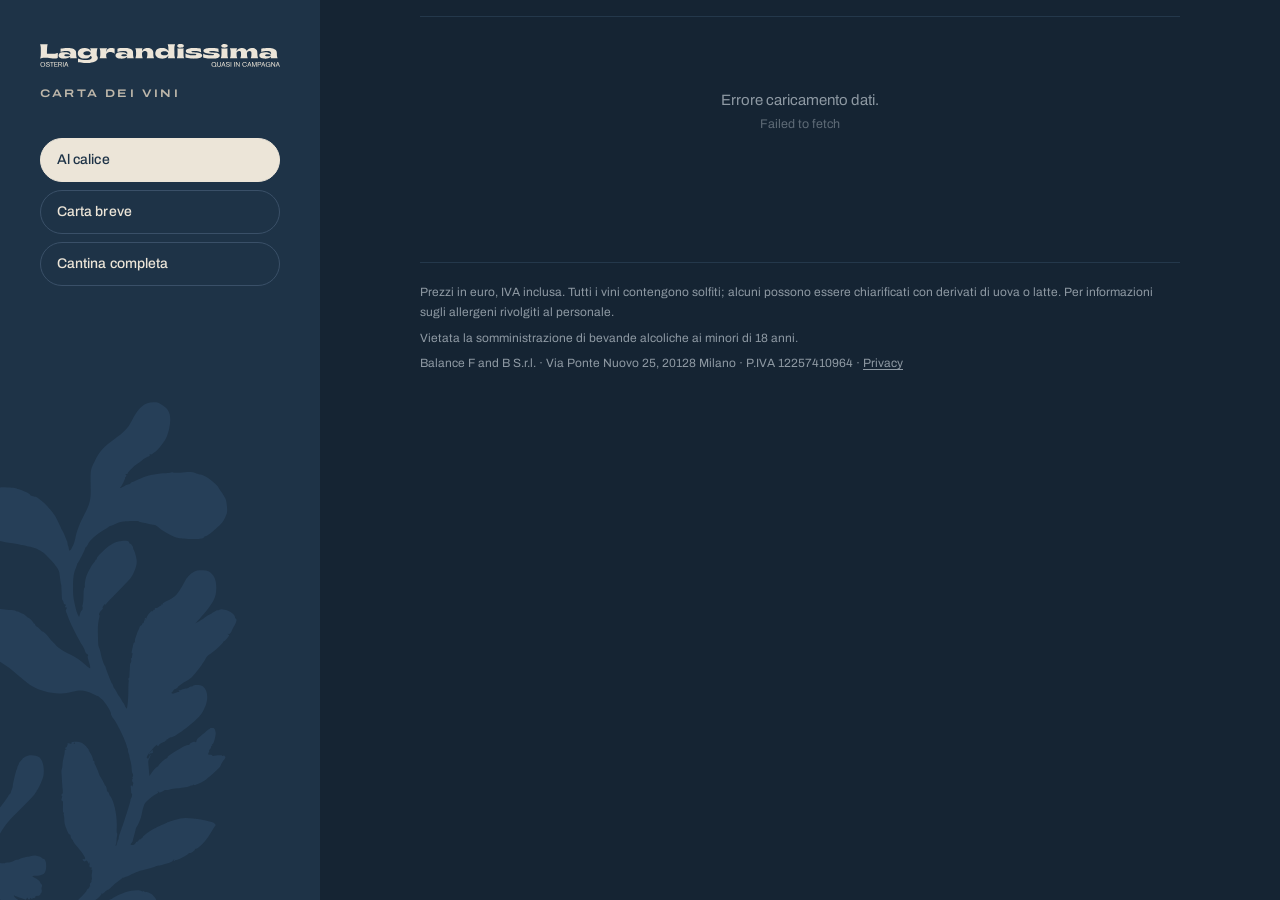
==== commit e4e8a409: "Carta: nuova art direction, Vermouth e amari, Ossidativo tra i Liquorosi, annate s.a." ====
--- a/index.html
+++ b/index.html
@@ -2,10 +2,11 @@
 <html lang="it">
 <head>
 <meta charset="UTF-8">
-<meta name="viewport" content="width=device-width,initial-scale=1.0">
+<meta name="viewport" content="width=device-width,initial-scale=1.0,viewport-fit=cover">
 <title>Carta dei Vini — Lagrandissima</title>
 <meta name="description" content="La carta dei vini di Osteria Lagrandissima: al calice, carta breve e cantina completa.">
 <meta name="theme-color" content="#1e3347">
+<meta name="color-scheme" content="dark">
 <link rel="icon" type="image/png" href="icon.png">
 <link rel="apple-touch-icon" href="icon.png">
 <meta property="og:type" content="website">
@@ -16,947 +17,550 @@
 <meta property="og:image:width" content="1200">
 <meta property="og:image:height" content="630">
 <meta name="twitter:card" content="summary_large_image">
-<link rel="preload" as="image" href="cantina-blur.webp" media="(max-width:1023px)">
-<link rel="preload" as="image" href="cantina.webp">
+<link rel="preload" as="font" type="font/woff2" href="fonts/archivo-latin-wdth-normal.woff2" crossorigin>
 <link rel="stylesheet" href="fonts.css">
 <style>
+/* ════════════════════════════════════════════════════════════════
+   LAGRANDISSIMA — sistema visivo della carta
+   Due colori, come il logo: blu Lagrandissima e carta crema.
+   · fondo blu = si consulta (lista, filtri) — pensato per sale in penombra
+   · fondo crema = si legge da vicino o si porge (scheda vino, selezione)
+   Un solo carattere, Archivo, usato su più larghezze: la versione
+   espansa richiama il logotipo, quella normale porta la lettura.
+   ════════════════════════════════════════════════════════════════ */
 :root{
-  /* Sidebar */
-  --hero:#304d65;--hero2:#1e3347;
-  /* Fondali */
-  --bg:#F9F6F0;--bg-alt:#F2EDE4;
-  /* Testo */
-  --ink:#1A1612;--ink-2:#4A4139;--ink-3:#8C7E72;--ink-4:#B8ADA3;
-  /* Vecchi alias — mantenuti per compatibilità modal/sort/status */
-  --grey:#8C7E72;--gold:#B5A060;
-  /* Linee */
-  --line:#E0D8CE;--line-s:#CFC7BC;
-  /* Tipografia */
-  --font-serif:'Playfair Display',Georgia,serif;
-  --font-sans:'DM Sans','Helvetica Neue',sans-serif;
+  color-scheme:dark;
+  --blu:#1e3347;        /* blu del marchio: pannelli e comandi */
+  --notte:#152433;      /* fondo di lettura */
+  --alga:#263f58;       /* alga ritagliata, tono su tono */
+  --carta:#ECE5D8;      /* crema del logo: testo principale */
+  --carta-2:#BFB8AB;    /* testo secondario */
+  --carta-3:#8E99A3;    /* note, conteggi */
+  --filo:#24384b;       /* linee sottili */
+  --filo-2:#3a5068;     /* bordi dei comandi */
+  --inchiostro:#1e3347; /* testo su carta */
+  --inch-2:#4f5f6e;
+  --inch-filo:#d6ccba;
+  --fresco:#9cc6de;
+
+  --f:'Archivo','Helvetica Neue',Arial,sans-serif;
+  --gut:20px;
+  --r-sheet:16px;
+  --pill-h:36px;
+  --ease:cubic-bezier(.2,.7,.2,1);
 }
 *{box-sizing:border-box;margin:0;padding:0}
-body{background:var(--bg);color:var(--ink);font-family:var(--font-sans);font-size:14px;line-height:1.6;max-width:100%;overflow-x:hidden}
+html{-webkit-text-size-adjust:100%}
+body{
+  background:var(--notte);color:var(--carta);
+  font-family:var(--f);font-size:15px;line-height:1.5;
+  font-feature-settings:"kern","tnum" 0;
+  -webkit-font-smoothing:antialiased;-moz-osx-font-smoothing:grayscale;
+  overflow-x:hidden;
+}
 a{color:inherit;text-decoration:none}
-button{cursor:pointer;font-family:inherit;border:none;background:none;color:inherit}
-
-/* ════════════════════════════════════════════════════════════════
-   DESKTOP (≥1024px) — layout a due colonne
-   ════════════════════════════════════════════════════════════════ */
-@media(min-width:1024px){
-  html,body{height:100%;overflow:hidden}
-  body{display:flex;flex-direction:row;height:100vh}
-
-  /* ── SIDEBAR COLUMN ── */
-  .sidebar-col{
-    width:300px;min-width:300px;flex-shrink:0;
-    height:100vh;display:flex;flex-direction:column;
-    background:
-      radial-gradient(ellipse at 20% 10%, rgba(120,160,200,.18) 0%, transparent 55%),
-      radial-gradient(ellipse at 80% 80%, rgba(80,120,170,.22) 0%, transparent 50%),
-      linear-gradient(175deg, #304d65 0%, #1e3347 45%, #162840 100%);
-    border-right:1px solid rgba(255,255,255,.06);
-    box-shadow: inset -1px 0 0 rgba(0,0,0,.18), 2px 0 12px rgba(0,0,0,.12);
-    overflow:hidden;
-    position:relative;
-  }
-  /* sottile luce speculare in alto */
-  .sidebar-col::before{
-    content:"";
-    position:absolute;top:0;left:0;right:0;height:1px;
-    background:linear-gradient(90deg,transparent,rgba(255,255,255,.18),transparent);
-    z-index:1;pointer-events:none;
-  }
-
-  /* ── LOGO AREA ── */
-  .sidebar-brand{
-    flex-shrink:0;
-    display:flex;flex-direction:column;align-items:center;
-    padding:22px 28px 18px;
-    gap:8px;
-  }
-  .brand-doodle{
-    width:80px;height:auto;
-    display:block;
-    /* sfondo nero → screen per renderlo trasparente */
-    mix-blend-mode:screen;
-    opacity:.9;
-  }
-  .brand-logo{
-    width:230px;max-width:100%;height:auto;
-    mix-blend-mode:screen;
-    opacity:.95;
-    display:block;
-  }
-  .brand-sep{
-    width:28px;height:1px;
-    background:rgba(255,255,255,.2);
-    margin-top:0;
-  }
-
-  /* ── NAV BUTTONS ── */
-  .nav-views{
-    flex-shrink:0;
-    padding:0 18px 16px;
-    display:flex;flex-direction:column;gap:8px;
-  }
-  .btn-view{
-    display:flex;align-items:flex-start;flex-direction:column;gap:3px;
-    width:100%;padding:13px 20px;
-    border:1px solid rgba(255,255,255,.1);
-    border-radius:0;
-    background:transparent;
-    color:rgba(255,255,255,.45);
-    font-family:var(--font-sans);font-size:9px;font-weight:400;
-    letter-spacing:.14em;text-transform:uppercase;
-    transition:background .18s,color .18s,border-color .18s;
-    position:relative;overflow:hidden;
-    text-align:left;
-  }
-  .btn-view::before{display:none}
-  .btn-view-sub{
-    font-size:8px;letter-spacing:.03em;text-transform:none;font-weight:300;
-    opacity:0;transition:opacity .18s;color:rgba(255,255,255,.35);display:block;
-  }
-  .btn-view:hover .btn-view-sub,.btn-view.active .btn-view-sub{opacity:1}
-  .btn-view:hover{background:rgba(255,255,255,.07);color:rgba(255,255,255,.75);border-color:rgba(255,255,255,.18)}
-  .btn-view.active{background:rgba(255,255,255,.1);color:rgba(255,255,255,.95);border-color:rgba(255,255,255,.25);font-weight:500}
-
-  /* ── FILTRI ── */
-  .sidebar-filters{
-    flex:1;overflow:hidden;
-    display:flex;flex-direction:column;
-    max-height:0;
-    opacity:0;
-    transition:max-height .4s cubic-bezier(.4,0,.2,1), opacity .3s ease;
-    pointer-events:none;
-  }
-  .sidebar-filters.visible{
-    max-height:100vh;
-    opacity:1;
-    pointer-events:auto;
-  }
-  .sidebar-filters #sidebar-inner{
-    flex:1;overflow-y:auto;padding:16px 0 8px;
-  }
-  .sidebar-filters #sidebar-inner::-webkit-scrollbar{width:3px}
-  .sidebar-filters #sidebar-inner::-webkit-scrollbar-thumb{background:rgba(255,255,255,.2)}
-
-  /* ── WINE COLUMN ── */
-  .wine-col{
-    flex:1;height:100vh;overflow-y:auto;min-width:0;
-    display:block;
-    background:#EDEAE3;
-    padding:40px 32px 60px;
-    box-sizing:border-box;
-  }
-  .wine-col .page-wrap{
-    width:100%;max-width:820px;
-    margin:0 auto;
-    background:var(--bg);
-    box-shadow:0 1px 20px rgba(26,22,18,.08);
-    border-radius:0;
-    min-height:calc(100vh - 100px);
-    padding-bottom:80px;
-    box-sizing:border-box;
-  }
-
-  .wine-col .main-content{width:100%;padding:36px 52px 52px;box-sizing:border-box}
-
-  .mobile-landing{display:none!important}
-  .btn-back-mobile{display:none!important}
-  .filter-fab{display:none!important}
-  body>.hero{display:none}
-}
-
-/* ════════════════════════════════════════════════════════════════
-   STILI COMUNI
-   ════════════════════════════════════════════════════════════════ */
-.sb-acc-wrap{
-  margin:0 0 2px;
-  overflow:hidden;
-}
-.sb-acc-wrap:hover{background:rgba(255,255,255,.05)}
-.sb-acc-head{
-  display:flex;justify-content:space-between;align-items:center;
-  padding:10px 20px;cursor:pointer;user-select:none;
-  border-bottom:1px solid rgba(255,255,255,.08);
-}
-.sb-acc-title{
-  font-family:var(--font-sans);font-size:9px;font-weight:500;
-  letter-spacing:.14em;text-transform:uppercase;color:rgba(255,255,255,.4);
-}
-.sb-acc-arrow{font-size:8px;color:rgba(255,255,255,.25);transition:transform .25s ease}
-.sb-acc-wrap.open .sb-acc-arrow{transform:rotate(180deg)}
-.sb-acc-body{max-height:0;overflow:hidden;transition:max-height .35s ease,padding .2s ease;padding:0 20px}
-.sb-acc-wrap.open .sb-acc-body{max-height:340px;overflow-y:auto;padding:0 20px 10px}
-.cat-list{list-style:none;display:flex;flex-direction:column;gap:0}
-.cat-item{
-  display:flex;align-items:center;gap:9px;
-  padding:7px 0;cursor:pointer;
-  border-bottom:1px solid rgba(255,255,255,.06);
-  transition:opacity .1s;font-family:var(--font-sans);
-}
-.cat-item:last-child{border-bottom:none}
-.cat-item:hover{opacity:.7}
-.cat-item.active .cat-label{color:rgba(255,255,255,.95);font-weight:500}
-.cat-item.active .cat-count{color:rgba(255,255,255,.6)}
-.cat-item.cat-empty{opacity:.25;pointer-events:none}
-.cat-dot{width:5px;height:5px;border-radius:50%;background:rgba(255,255,255,.2);flex-shrink:0}
-.cat-label{flex:1;font-size:12px;font-weight:400;color:rgba(255,255,255,.6);letter-spacing:.01em}
-.cat-count{font-size:10px;color:rgba(255,255,255,.3);font-weight:400;font-variant-numeric:tabular-nums;min-width:16px;text-align:right}
-.sb-filter-list{list-style:none;display:flex;flex-direction:column}
-.sb-filter-item{
-  font-family:var(--font-sans);font-size:11.5px;font-weight:400;
-  color:rgba(255,255,255,.55);padding:6px 0;
-  border-bottom:1px solid rgba(255,255,255,.06);cursor:pointer;
-  transition:color .1s;
-}
-.sb-filter-item:last-child{border-bottom:none}
-.sb-filter-item:hover{color:rgba(255,255,255,.9)}
-.sb-filter-item.active{color:rgba(255,255,255,.95);font-weight:500}
-.dual-range-wrap{position:relative;height:32px;margin:4px 10px 0}
-.dual-range-track{position:absolute;top:50%;transform:translateY(-50%);left:0;right:0;height:3px;background:rgba(255,255,255,.12);border-radius:2px}
-.dual-range-fill{position:absolute;top:50%;transform:translateY(-50%);height:3px;background:rgba(255,255,255,.6);border-radius:2px}
-.dual-range-wrap input[type=range]{position:absolute;width:100%;top:50%;transform:translateY(-50%);-webkit-appearance:none;appearance:none;background:transparent;pointer-events:none;height:20px}
-.dual-range-wrap input[type=range]::-webkit-slider-thumb{-webkit-appearance:none;width:13px;height:13px;border-radius:50%;background:#fff;pointer-events:auto;cursor:pointer;box-shadow:0 1px 4px rgba(0,0,0,.25)}
-.price-row{display:flex;justify-content:space-between;padding:0 10px;font-size:10.5px;color:rgba(255,255,255,.45);margin-top:6px}
-.btn-reset-all{
-  font-family:var(--font-sans);font-size:9px;font-weight:400;
-  letter-spacing:.1em;text-transform:uppercase;
-  color:rgba(255,255,255,.25);padding:10px 20px;
-  transition:color .15s;background:none;border:none;cursor:pointer;
-  display:block;width:100%;text-align:left;
-}
-.btn-reset-all:hover{color:rgba(255,255,255,.7)}
-.sezione{margin-bottom:44px}
-.sezione-titolo{
-  font-family:var(--font-sans);font-size:10px;font-weight:500;
-  letter-spacing:.14em;text-transform:uppercase;color:var(--ink-3);
-  padding:0 0 9px 16px;border-bottom:1px solid var(--line-s);margin-bottom:0;
-}
-/* ── RIGA VINO — sistema editoriale ── */
-.vino{
-  display:flex;align-items:stretch;
-  border-bottom:1px solid var(--line);
-  cursor:pointer;
-  transition:background .15s ease;
-  position:relative;
-}
-.vino:hover{background:var(--bg-alt)}
-.vino:first-child{border-top:1px solid var(--line)}
-
-/* Barra accento categoria: linea verticale 2px, colore via CSS var */
-.w-accent-bar{
-  width:2px;background:var(--accent,var(--line));
-  flex-shrink:0;opacity:.55;
-}
-
-.w-body{
-  display:flex;justify-content:space-between;align-items:baseline;
-  padding:13px 16px 13px 14px;gap:16px;flex:1;min-width:0;
-}
-
-/* Colonna sinistra */
-.w-sx{flex:1;min-width:0;display:flex;flex-direction:column;gap:3px}
-
-.w-nome{
-  font-family:var(--font-serif);font-size:15px;font-weight:400;
-  letter-spacing:.01em;color:var(--ink);line-height:1.3;
-  display:flex;align-items:baseline;gap:7px;flex-wrap:wrap;
-}
-.w-annata{
-  font-family:var(--font-sans);font-size:11px;font-weight:400;
-  color:var(--ink-3);letter-spacing:.02em;
-}
-.w-formato{
-  font-family:var(--font-sans);font-size:9px;font-weight:500;
-  letter-spacing:.08em;text-transform:uppercase;
-  color:var(--accent,var(--ink-3));opacity:.8;
-}
-.w-meta{
-  font-family:var(--font-sans);font-size:11px;
-  color:var(--ink-2);display:flex;align-items:center;
-  gap:5px;flex-wrap:wrap;
-}
-.w-prod{
-  font-weight:500;letter-spacing:.06em;
-  text-transform:uppercase;font-size:10px;
-}
-.w-vitigno{font-style:italic;color:var(--ink-3)}
-.w-tipo-label{
-  font-size:9px;font-weight:500;
-  letter-spacing:.1em;text-transform:uppercase;opacity:.85;
-}
-.w-geo{
-  font-family:var(--font-sans);font-size:10px;font-weight:400;
-  color:var(--ink-4);letter-spacing:.03em;
-  display:flex;align-items:center;gap:4px;flex-wrap:wrap;
-}
-.w-sep{
-  color:var(--ink-4);font-style:normal;
-  font-weight:300;opacity:.5;user-select:none;
-}
-
-/* Colonna destra */
-.w-dx{flex-shrink:0;text-align:right}
-.w-price-wrap{
-  display:flex;flex-direction:column;align-items:flex-end;gap:2px;
-}
-.w-price{
-  font-family:var(--font-sans);font-size:16px;font-weight:500;
-  font-variant-numeric:tabular-nums;color:var(--ink);
-  letter-spacing:-.01em;white-space:nowrap;
-}
-.w-calice{
-  font-family:var(--font-sans);font-size:10px;
-  font-weight:400;color:var(--ink-3);
-  white-space:nowrap;font-variant-numeric:tabular-nums;
-}
-.w-calice::before{content:"↑ ";opacity:.45;font-size:9px}
-
-/* Vista calice: barra più discreta */
-.vino-calice .w-accent-bar{opacity:.3}
-
-.main-content{padding:20px 20px 40px}
-.vuoto{padding:40px 20px;text-align:center;color:var(--grey);font-size:14px;line-height:1.8}
-/* accent color ora via --accent CSS custom property (inline su ogni .vino) */
-/* classi slug rimosse — gestite da w-accent-bar */
-.modal-overlay{display:none;position:fixed;inset:0;background:rgba(0,0,0,.38);z-index:200;align-items:center;justify-content:center;padding:20px;backdrop-filter:blur(4px)}
-.modal-overlay.show{display:flex}
-.modal-card{background:var(--bg);width:100%;max-width:520px;max-height:88vh;overflow-y:auto;border-radius:0;box-shadow:0 16px 48px rgba(26,22,18,.22);position:relative}
-.modal-hero-div{background:linear-gradient(135deg,#5B7FA6,#3d5f7a);padding:28px 28px 22px;position:relative;overflow:hidden;border-radius:16px 16px 0 0}
-.modal-hero-doodle{position:absolute;right:-20px;top:-10px;height:120%;pointer-events:none;opacity:.18;mix-blend-mode:screen}
-.modal-cat{font-size:9px;letter-spacing:3px;text-transform:uppercase;color:rgba(255,255,255,.55);margin-bottom:6px;position:relative;z-index:1}
-.modal-nome{font-family:var(--font-serif);font-size:22px;font-weight:400;color:#fff;line-height:1.25;position:relative;z-index:1}
-.modal-annata{font-size:13px;color:rgba(255,255,255,.65);margin-top:4px;position:relative;z-index:1}
-.modal-prezzo{display:flex;gap:16px;padding:16px 28px;border-bottom:1px solid var(--line)}
-.modal-p-item{display:flex;flex-direction:column;gap:2px}
-.modal-p-lbl{font-size:9px;letter-spacing:2px;text-transform:uppercase;color:var(--grey)}
-.modal-p-val{font-family:var(--font-sans);font-size:20px;font-weight:300;color:var(--ink);letter-spacing:-.3px;font-variant-numeric:tabular-nums}
-.modal-body{padding:22px 28px}
-.modal-row{display:flex;gap:8px;margin-bottom:8px;font-size:13px}
-.modal-lbl{color:var(--grey);min-width:90px;font-size:10px;letter-spacing:1px;text-transform:uppercase;padding-top:2px;font-weight:600}
-.modal-val{color:var(--ink);font-weight:400}
-.modal-close{position:absolute;top:14px;right:14px;width:28px;height:28px;border-radius:50%;background:rgba(255,255,255,.18);color:#fff;font-size:16px;display:flex;align-items:center;justify-content:center;border:none;cursor:pointer;line-height:1;z-index:2;transition:background .2s}
-.modal-close:hover{background:rgba(255,255,255,.3)}
-#sb-status{position:fixed;bottom:14px;right:14px;z-index:80;display:flex;align-items:center;gap:6px;background:rgba(250,247,241,.92);border:1px solid var(--line);border-radius:20px;padding:5px 12px 5px 8px;box-shadow:0 2px 8px rgba(0,0,0,.08);backdrop-filter:blur(8px);font-size:9px;font-weight:600;letter-spacing:1.5px;text-transform:uppercase;color:var(--grey);user-select:none}
-#sb-dot{width:7px;height:7px;border-radius:50%;background:var(--grey);flex-shrink:0;transition:background .4s,box-shadow .4s}
-#sb-dot.ok{background:#16a34a;box-shadow:0 0 0 3px rgba(22,163,74,.15)}
-#sb-dot.sync{background:var(--gold);animation:pulse 1s infinite}
-#sb-dot.err{background:#ef4444}
-@keyframes pulse{0%,100%{opacity:1}50%{opacity:.3}}
-
-/* drawer mobile */
-.drawer-overlay{
-  position:fixed;inset:0;
-  background:rgba(26,22,18,0);
-  opacity:0;pointer-events:none;
-  transition:opacity .3s ease,background .3s ease;
-  z-index:100;
-}
-.drawer-overlay.show{
-  opacity:1;pointer-events:auto;
-  background:rgba(26,22,18,.42);
-}
-.filter-drawer{
-  position:fixed;bottom:0;left:0;right:0;z-index:101;
-  background:var(--bg);
-  border-top:1px solid var(--line-s);
-  border-radius:0;          /* foglio, non modale */
-  max-height:78vh;overflow-y:auto;
-  overscroll-behavior:contain;
-  transform:translateY(100%);
-  transition:transform .32s cubic-bezier(.32,.72,0,1);
-  padding:0 20px 40px;
-  -webkit-overflow-scrolling:touch;
-}
-.filter-drawer.open{transform:translateY(0)}
-/* Handle: linea sottile, non pillola */
-.filter-drawer::before{
-  content:'';display:block;
-  width:28px;height:1px;
-  background:var(--line-s);
-  margin:16px auto 4px;
-}
-.drawer-handle{display:none} /* sostituito da ::before */
-.drawer-hdr{
-  display:flex;justify-content:space-between;align-items:center;
-  padding:8px 0 14px;
-  border-bottom:1px solid var(--line);
-  margin-bottom:4px;
-}
-.drawer-hdr span{
-  font-family:var(--font-sans);font-size:9px;font-weight:500;
-  letter-spacing:.14em;text-transform:uppercase;color:var(--ink-3);
-}
-.drawer-hdr button{
-  font-size:18px;line-height:1;color:var(--ink-3);
-  background:none;border:none;cursor:pointer;padding:0;
-}
-.drawer-body{padding:0 0 60px}
-.drawer-apply{
-  position:sticky;bottom:0;padding:10px 0;
-  background:var(--bg);border-top:1px solid var(--line);
-}
-.drawer-apply button{
-  width:100%;padding:12px;
-  background:var(--ink);color:var(--bg);
-  font-family:var(--font-sans);font-size:10px;font-weight:500;
-  letter-spacing:.1em;text-transform:uppercase;
-  border:none;border-radius:0;cursor:pointer;
-  transition:background .15s;
-}
-.drawer-apply button:hover{background:var(--ink-2)}
-
-/* Drawer: override colori — usa palette chiara */
-#filter-drawer .sb-acc-wrap{border-bottom:1px solid var(--line);margin:0}
-#filter-drawer .sb-acc-head{border-bottom:1px solid var(--line);padding:10px 0}
-#filter-drawer .sb-acc-title{color:var(--ink-3)}
-#filter-drawer .sb-acc-arrow{color:var(--ink-4)}
-#filter-drawer .sb-acc-body{padding:0}
-#filter-drawer .sb-acc-wrap.open .sb-acc-body{padding:0 0 8px}
-#filter-drawer .cat-item{border-bottom-color:var(--line);padding:7px 0}
-#filter-drawer .cat-label{color:var(--ink-2)}
-#filter-drawer .cat-item.active .cat-label{color:var(--ink)}
-#filter-drawer .cat-dot{background:var(--line-s)}
-#filter-drawer .cat-count{color:var(--ink-4)}
-#filter-drawer .sb-filter-item{color:var(--ink-2);border-bottom-color:var(--line);padding:6px 0}
-#filter-drawer .sb-filter-item:hover{color:var(--ink);background:none}
-#filter-drawer .sb-filter-item.active{color:var(--ink);font-weight:500}
-#filter-drawer .dual-range-track{background:var(--line)}
-#filter-drawer .dual-range-fill{background:var(--ink-3)}
-#filter-drawer .dual-range-wrap input[type=range]::-webkit-slider-thumb{background:var(--ink);box-shadow:none}
-#filter-drawer .price-row{color:var(--ink-3)}
-#filter-drawer .btn-reset-all{color:var(--ink-4);padding:10px 0}
-#filter-drawer .btn-reset-all:hover{color:var(--ink);background:none}
-.filter-fab{
-  display:none;position:fixed;bottom:20px;left:50%;transform:translateX(-50%);
-  z-index:90;
-  height:44px;padding:0 22px;
-  background:var(--ink);color:var(--bg);
-  border:none;border-radius:22px;
-  font-family:var(--font-sans);font-size:10px;font-weight:500;
-  letter-spacing:.1em;text-transform:uppercase;
-  align-items:center;justify-content:center;gap:8px;
-  cursor:pointer;
-  box-shadow:0 4px 20px rgba(26,22,18,.28);
-  transition:background .15s,box-shadow .15s;
-  white-space:nowrap;
-}
-.filter-fab:active{background:var(--ink-2);box-shadow:0 2px 8px rgba(26,22,18,.2)}
-.filter-fab .fab-icon{font-size:13px;line-height:1;opacity:.8}
-.fab-badge{
-  display:none;
-  background:#fff;color:var(--ink);
-  border-radius:10px;
-  font-family:var(--font-sans);font-size:10px;font-weight:700;
-  padding:2px 7px;
-  font-variant-numeric:tabular-nums;
-  line-height:1.4;
-  box-shadow:0 1px 4px rgba(0,0,0,.15);
-}
-.fab-badge.show{display:inline}
-
-/* ════════════════════════════════════════════════════════════════
-   MOBILE (≤1023px)
-   ════════════════════════════════════════════════════════════════ */
-@media(max-width:1023px){
-  body>.sidebar-col{display:none}
-  #mobile-hero{display:none!important}
-
-  /* ── LANDING ── */
-  .mobile-landing{
-    display:flex;flex-direction:column;align-items:center;justify-content:center;
-    min-height:100vh;padding:0 32px;
-    background:linear-gradient(175deg,#304d65 0%,#1e3347 60%,#162840 100%);
-    position:fixed;inset:0;z-index:50;
-    transition:opacity .22s ease,transform .22s ease;
-    opacity:1;transform:translateY(0);
-  }
-  .mobile-landing.hidden{display:none!important}
-  .mobile-landing.is-leaving{opacity:0;transform:translateY(-8px);pointer-events:none}
-  .mobile-landing-doodle{width:72px;mix-blend-mode:screen;opacity:.85;margin-bottom:14px}
-  .mobile-landing-logo{max-width:280px;width:88%;mix-blend-mode:screen;opacity:.95;margin-bottom:8px}
-  .mobile-landing-sub{
-    font-family:var(--font-sans);font-size:9px;letter-spacing:.4em;
-    text-transform:uppercase;color:rgba(255,255,255,.35);margin-bottom:52px;font-weight:400;
-  }
-  .mobile-nav-btns{display:flex;flex-direction:column;gap:0;width:100%;max-width:340px}
-  .mobile-nav-btn{
-    display:flex;align-items:center;justify-content:space-between;
-    width:100%;padding:20px 0;
-    border:none;border-bottom:1px solid rgba(255,255,255,.1);
-    background:transparent;
-    color:rgba(255,255,255,.65);
-    font-family:var(--font-sans);font-size:11px;font-weight:400;
-    letter-spacing:.12em;text-transform:uppercase;
-    transition:color .18s;cursor:pointer;
-  }
-  .mobile-nav-btn:first-child{border-top:1px solid rgba(255,255,255,.1)}
-  .mobile-nav-btn:hover,.mobile-nav-btn:active{color:rgba(255,255,255,.95)}
-  .mobile-nav-btn .btn-arrow{font-size:16px;opacity:.35;transition:opacity .18s,transform .18s;flex-shrink:0}
-  .mobile-nav-btn:hover .btn-arrow{opacity:.8;transform:translateX(3px)}
-
-  /* FAB: nascosto sulla landing, visibile solo in list view */
-  .filter-fab{display:none!important}
-  body.mobile-list-view .filter-fab{display:flex!important}
-
-  /* ── BACK BUTTON ── */
-  .btn-back-mobile{
-    display:flex!important;align-items:center;gap:8px;
-    position:fixed;top:0;left:0;right:0;z-index:49;
-    background:var(--hero2);color:rgba(255,255,255,.85);
-    padding:14px 18px;
-    font-family:var(--font-sans);font-size:9px;font-weight:400;
-    letter-spacing:.12em;text-transform:uppercase;
-    border:none;border-bottom:none;cursor:pointer;
-  }
-  .btn-back-mobile::before{content:"←";font-size:14px;opacity:.7;margin-right:2px;font-weight:300;letter-spacing:0}
-
-  /* ── WINE LIST ── */
-  body.mobile-list-view .wine-col{padding-top:44px}
-  .wine-col{display:flex;flex-direction:column;min-height:100vh}
-  .page-wrap{display:block;width:100%}
-  .sezione{margin-bottom:20px}
-  .sezione-titolo{font-size:10px;padding:12px 14px 10px;letter-spacing:.14em}
-  .vino{padding:12px 10px 12px 14px;gap:8px}
-  .w-body{padding-left:10px}
-  .modal-overlay{padding:0;align-items:flex-end;backdrop-filter:none}
-  .modal-card{max-width:100%;max-height:92vh;border-radius:0;margin:0}
-  .modal-nome{font-size:18px}
-  .modal-body{padding:14px 16px}
-  .modal-prezzo{padding:10px 16px}
-
-  .main-content{padding:12px 0 96px}
-
-  .mobile-list-view #wine-list{animation:listEnter .25s ease forwards}
-  @keyframes listEnter{from{opacity:0;transform:translateY(10px)}to{opacity:1;transform:translateY(0)}}
-
-  /* Spellcheck / sottolineature browser */
-  .w-nome,.w-meta,.w-prod,.w-vitigno,.w-geo,.w-annata,.w-price,.w-calice,.sezione-titolo{
-    text-decoration:none;-webkit-text-decoration:none;
-  }
-}
-
-/* ════════════════════════════════════════════════════════════════
-   SISTEMA PILLOLA — un solo stile per ogni controllo della carta
-   ════════════════════════════════════════════════════════════════ */
-:root{--pill-h:34px}
-.pill,.chip,.sort-select,.fresco-toggle,.btn-reset-all,.drawer-apply button,.sel-cta,.sel-go,.sel-clear{
-  display:inline-flex;align-items:center;justify-content:center;gap:7px;
-  height:var(--pill-h);padding:0 15px;margin:0;
-  border:1px solid var(--line-s);border-radius:999px;background:var(--bg);color:var(--ink-2);
-  font-family:var(--font-sans);font-size:11px;font-weight:500;letter-spacing:.06em;text-transform:uppercase;
-  line-height:1;white-space:nowrap;cursor:pointer;box-shadow:none;
-  transition:background .15s,color .15s,border-color .15s;
-}
-.pill:hover,.chip:hover,.sort-select:hover,.fresco-toggle:hover{border-color:var(--ink-3);background:var(--bg)}
-.chip.on,.fresco-toggle.active,.sel-cta[aria-pressed="true"]{background:var(--ink);border-color:var(--ink);color:var(--bg);box-shadow:none}
+button,select,input{font:inherit;color:inherit}
+button{cursor:pointer;border:0;background:none}
+:focus-visible{outline:2px solid var(--carta);outline-offset:2px}
+.sr-only{position:absolute;width:1px;height:1px;overflow:hidden;clip:rect(0 0 0 0);white-space:nowrap}
+
+/* L'alga del marchio, ritagliata: un'unica forma, colore dal contesto */
+.alga{
+  display:block;aspect-ratio:594/1081;background:currentColor;
+  -webkit-mask:url(alga.svg) center/contain no-repeat;mask:url(alga.svg) center/contain no-repeat;
+  pointer-events:none;
+}
+
+/* ── COMANDI: una sola famiglia a pillola ───────────────────────── */
+.pill,.chip,.sort-select,.fresco-toggle,.btn-reset-all,.drawer-apply button,.sel-cta,.sel-go,.sel-clear,.btn-view,.filter-fab{
+  display:inline-flex;align-items:center;justify-content:center;gap:8px;
+  height:var(--pill-h);padding:0 16px;
+  border:1px solid var(--filo-2);border-radius:999px;background:transparent;color:var(--carta-2);
+  font-family:var(--f);font-size:13px;font-weight:500;letter-spacing:.005em;line-height:1;
+  white-space:nowrap;cursor:pointer;
+  transition:background-color .15s,color .15s,border-color .15s;
+}
+.pill:hover,.chip:hover,.sort-select:hover,.fresco-toggle:hover,.btn-reset-all:hover,.btn-view:hover{border-color:var(--carta-3);color:var(--carta)}
+.chip.on,.fresco-toggle.active,.btn-view.active{background:var(--carta);border-color:var(--carta);color:var(--notte)}
+
+/* ════════════════════════════════════════════════════════════════
+   LISTA
+   ════════════════════════════════════════════════════════════════ */
+.main-content{padding:0 var(--gut) 120px}
 
 /* Ricerca */
-.search-bar-wrap{display:none;margin:0 0 14px}
+.search-bar-wrap{display:none;padding:20px 0 4px}
 .search-bar-wrap.visible{display:block}
 .search-bar-inner{position:relative}
 .search-input.pill{
-  width:100%;height:42px;padding:0 42px 0 42px;justify-content:flex-start;
-  text-transform:none;letter-spacing:.01em;font-size:14px;font-weight:400;color:var(--ink);background:#fff;
-  background-image:url("data:image/svg+xml,%3Csvg xmlns='http://www.w3.org/2000/svg' width='16' height='16' viewBox='0 0 20 20' fill='none'%3E%3Ccircle cx='8.5' cy='8.5' r='5.5' stroke='%238C7E72' stroke-width='1.5'/%3E%3Cpath d='M13 13L17 17' stroke='%238C7E72' stroke-width='1.5' stroke-linecap='round'/%3E%3C/svg%3E");
-  background-repeat:no-repeat;background-position:16px center;outline:none;-webkit-appearance:none;appearance:none;cursor:text;
+  width:100%;height:44px;padding:0 44px;justify-content:flex-start;
+  font-size:15px;font-weight:400;color:var(--carta);background:var(--blu);border-color:var(--filo-2);
+  background-image:url("data:image/svg+xml,%3Csvg xmlns='http://www.w3.org/2000/svg' width='16' height='16' viewBox='0 0 20 20' fill='none'%3E%3Ccircle cx='8.5' cy='8.5' r='5.5' stroke='%238E99A3' stroke-width='1.6'/%3E%3Cpath d='M13 13L17 17' stroke='%238E99A3' stroke-width='1.6' stroke-linecap='round'/%3E%3C/svg%3E");
+  background-repeat:no-repeat;background-position:17px center;
+  outline:none;-webkit-appearance:none;appearance:none;cursor:text;
 }
 .search-input.pill::-webkit-search-cancel-button{display:none}
-.search-input.pill:focus{border-color:var(--hero);box-shadow:0 0 0 3px rgba(48,77,101,.1)}
-.search-input.pill::placeholder{color:var(--ink-4)}
-.search-clear{position:absolute;right:8px;top:50%;transform:translateY(-50%);width:28px;height:28px;border-radius:50%;font-size:18px;line-height:1;color:var(--ink-3);display:none;align-items:center;justify-content:center}
+.search-input.pill:focus{border-color:var(--carta-3)}
+.search-input.pill::placeholder{color:var(--carta-3)}
+.search-clear{position:absolute;right:6px;top:50%;transform:translateY(-50%);width:34px;height:34px;border-radius:50%;font-size:20px;line-height:1;color:var(--carta-3);display:none;align-items:center;justify-content:center}
 .search-clear.show{display:flex}
-.search-clear:hover{background:var(--bg-alt)}
+.search-clear:hover{color:var(--carta)}
 
 /* Indice tipologie (sticky) */
 .chipnav{
   position:sticky;top:var(--stick-top,0px);z-index:30;
-  display:flex;flex-wrap:wrap;gap:8px;background:var(--bg);padding:10px 0;
+  display:flex;flex-wrap:wrap;gap:8px;
+  margin:0 calc(-1*var(--gut));padding:16px var(--gut) 12px;
+  background:var(--notte);
 }
 .chipnav:empty{display:none}
-.chip i{width:7px;height:7px;border-radius:50%;background:var(--c);flex-shrink:0}
-.chip b{font-weight:400;color:var(--ink-4);font-variant-numeric:tabular-nums}
-.chip.on b{color:rgba(249,246,240,.6)}
-
-/* Strumenti sotto le tipologie: ordina · in fresco · conteggio */
-.tools{display:flex;align-items:center;gap:8px;flex-wrap:wrap;padding:4px 0 14px;border-bottom:1px solid var(--line)}
-.sort-bar{display:flex;align-items:center;gap:8px;padding:0;border:0;background:none}
+.chip i{display:none}
+.chip b{font-weight:400;color:var(--carta-3);font-variant-numeric:tabular-nums}
+.chip.on b{color:var(--inch-2)}
+
+/* Strumenti: ordina · in fresco · conteggio */
+.tools{display:flex;align-items:center;gap:8px;padding:0 0 16px;border-bottom:1px solid var(--filo)}
+.sort-bar{display:flex;align-items:center;gap:8px;flex:1;min-width:0}
 .sort-select{
-  -webkit-appearance:none;appearance:none;outline:none;padding:0 32px 0 15px;
-  background-image:url("data:image/svg+xml,%3Csvg xmlns='http://www.w3.org/2000/svg' width='10' height='6' viewBox='0 0 10 6'%3E%3Cpath d='M1 1l4 4 4-4' stroke='%234A4139' stroke-width='1.4' fill='none' stroke-linecap='round'/%3E%3C/svg%3E");
-  background-repeat:no-repeat;background-position:right 13px center;
-}
-.sort-select:focus-visible{border-color:var(--hero)}
-.fresco-toggle{color:#0f9fe0;border-color:rgba(15,159,224,.45)}
-.fresco-toggle .ico{font-size:13px;line-height:1}
-.results-count{margin-left:auto;font-family:var(--font-sans);font-size:10px;letter-spacing:.12em;text-transform:uppercase;color:var(--ink-4);white-space:nowrap}
+  -webkit-appearance:none;appearance:none;outline:none;padding:0 34px 0 16px;background:var(--notte);
+  background-image:url("data:image/svg+xml,%3Csvg xmlns='http://www.w3.org/2000/svg' width='10' height='6' viewBox='0 0 10 6'%3E%3Cpath d='M1 1l4 4 4-4' stroke='%23BFB8AB' stroke-width='1.4' fill='none' stroke-linecap='round'/%3E%3C/svg%3E");
+  background-repeat:no-repeat;background-position:right 14px center;
+}
+.sort-select option{background:var(--blu);color:var(--carta)}
+.fresco-toggle{margin-left:auto;color:var(--fresco)}
+.fresco-toggle .w-fresco{color:inherit}
+.fresco-toggle.active{background:var(--fresco);border-color:var(--fresco);color:var(--notte)}
+.results-count{font-size:12px;color:var(--carta-3);white-space:nowrap;font-variant-numeric:tabular-nums}
 
 /* Gerarchia: tipologia → paese → regione → produttore → referenze */
-#wine-list .sezione{margin:0 0 36px;scroll-margin-top:calc(var(--stick-top,0px) + var(--nav-h,0px))}
+#wine-list .sezione{padding-top:8px;scroll-margin-top:calc(var(--stick-top,0px) + var(--nav-h,0px) - 8px)}
+#wine-list .sezione+.sezione{margin-top:40px}
 #wine-list .sezione-titolo{
-  display:flex;align-items:baseline;gap:12px;margin:0;
-  font-family:var(--font-serif);font-size:30px;font-weight:400;font-style:italic;letter-spacing:0;text-transform:none;color:var(--ink);
-  padding:30px 0 10px;border-bottom:2px solid var(--accent,var(--line-s));
-}
-.sez-n{font-family:var(--font-sans);font-style:normal;font-size:11px;letter-spacing:.1em;text-transform:uppercase;color:var(--ink-4);font-variant-numeric:tabular-nums}
+  display:flex;align-items:baseline;justify-content:space-between;gap:16px;
+  font-size:40px;font-weight:800;font-stretch:125%;letter-spacing:-.015em;line-height:1;
+  color:var(--carta);padding:36px 0 14px;
+}
+.sez-n{font-size:12px;font-weight:400;font-stretch:100%;letter-spacing:0;color:var(--carta-3);font-variant-numeric:tabular-nums;white-space:nowrap}
 .sez-n::after{content:" etichette"}
+
 .grp-l1{
-  position:sticky;top:calc(var(--stick-top,0px) + var(--nav-h,0px));z-index:20;background:var(--bg);margin:0;
-  font-family:var(--font-sans);font-size:11px;font-weight:500;letter-spacing:.22em;text-transform:uppercase;color:var(--ink);
-  padding:20px 0 8px;border-bottom:1px solid var(--line);
-}
-.grp-l2{font-family:var(--font-serif);font-style:italic;font-size:18px;font-weight:400;color:var(--ink-2);padding:20px 0 2px;margin:0}
-.prod{position:relative;margin:12px 0 6px;padding:0 0 0 18px}
-.prod::before{content:"";position:absolute;left:0;top:3px;bottom:8px;width:2px;border-radius:2px;background:var(--accent,var(--line-s));opacity:.5}
-.prod-h{display:flex;align-items:baseline;gap:8px;flex-wrap:wrap;padding-bottom:2px}
-.prod-n{font-family:var(--font-sans);font-size:11px;font-weight:500;letter-spacing:.1em;text-transform:uppercase;color:var(--ink)}
-.prod-z{font-family:var(--font-sans);font-size:11.5px;color:var(--ink-3)}
-.ref{display:flex;align-items:center;gap:14px;min-height:54px;padding:6px 0;cursor:pointer;-webkit-tap-highlight-color:transparent}
-.ref+.ref{border-top:1px solid var(--line)}
-.ref:hover .ref-nome{color:var(--hero)}
+  position:sticky;top:calc(var(--stick-top,0px) + var(--nav-h,0px));z-index:20;
+  padding:11px 0 10px;
+  background:var(--notte);border-top:1px solid var(--filo-2);border-bottom:1px solid var(--filo);
+  font-size:11.5px;font-weight:650;font-stretch:125%;letter-spacing:.16em;text-transform:uppercase;color:var(--carta-2);
+}
+.grp-l2{font-size:16px;font-weight:600;color:var(--carta);padding:26px 0 2px}
+.paese-blk>.reg-blk:first-of-type>.grp-l2{padding-top:20px}
+
+.prod{margin:16px 0 0}
+.prod-h{display:flex;align-items:baseline;gap:10px;flex-wrap:wrap;padding-bottom:2px}
+.prod-n{font-size:11.5px;font-weight:600;font-stretch:112%;letter-spacing:.09em;text-transform:uppercase;color:var(--carta-2)}
+.prod-z{font-size:13px;color:var(--carta-3)}
+
+.ref{display:flex;align-items:center;gap:14px;min-height:56px;padding:8px 0;cursor:pointer;-webkit-tap-highlight-color:transparent}
+.ref+.ref{border-top:1px solid var(--filo)}
 .ref-main{flex:1;min-width:0}
-.ref-nome{font-family:var(--font-serif);font-size:16px;line-height:1.3;color:var(--ink);transition:color .15s}
-.ref-nome .w-annata{font-size:12px;white-space:nowrap}
-.ref-nome .w-formato{margin-left:4px}
-.ref-nome .w-fresco{font-size:1em;margin-left:6px}
-.ref-meta{font-family:var(--font-sans);font-size:11.5px;color:var(--ink-3);margin-top:2px;line-height:1.4}
-.ref-meta i{font-style:italic}
-.ref-price{flex-shrink:0;width:92px;display:flex;flex-direction:column;align-items:flex-end;gap:2px;text-align:right}
-.ref-price .w-price{font-size:16px}
-.ref-calice{font-family:var(--font-sans);font-size:10.5px;color:var(--ink-3);white-space:nowrap;font-variant-numeric:tabular-nums}
-.w-price-na{font-size:11px;font-weight:400;color:var(--ink-3);font-style:italic}
+.ref-nome{font-size:17px;font-weight:420;line-height:1.3;color:var(--carta);transition:color .15s}
+.ref:hover .ref-nome{color:#fff}
+.w-annata{font-size:14px;font-weight:400;color:var(--carta-3);font-variant-numeric:tabular-nums;white-space:nowrap}
+.w-formato{margin-left:4px;font-size:11px;font-weight:600;font-stretch:112%;letter-spacing:.08em;text-transform:uppercase;color:var(--carta-2);white-space:nowrap}
+.ref-meta{font-size:13px;color:var(--carta-3);margin-top:3px;line-height:1.4}
+.ref-meta i{font-style:normal}
+.w-sep{opacity:.6}
+.ref-price{flex-shrink:0;min-width:70px;display:flex;flex-direction:column;align-items:flex-end;gap:2px;text-align:right}
+.w-price{font-size:17px;font-weight:500;font-variant-numeric:tabular-nums;color:var(--carta);white-space:nowrap}
+.w-price-na{font-size:13px;font-weight:400;color:var(--carta-3)}
+.ref-calice{font-size:12px;color:var(--carta-3);white-space:nowrap;font-variant-numeric:tabular-nums}
+
+/* Segni: in fresco, novità */
+.w-fresco{display:inline-flex;vertical-align:-.12em;margin-left:7px;color:var(--fresco)}
+.w-fresco svg{width:.95em;height:.95em}
+.w-novita{
+  display:inline-block;margin-left:8px;padding:3px 8px 2px;vertical-align:.12em;
+  border-radius:999px;background:var(--carta);color:var(--notte);
+  font-size:10px;font-weight:650;font-stretch:112%;letter-spacing:.08em;text-transform:uppercase;line-height:1.2;white-space:nowrap;
+}
+.fresco-legenda{display:flex;align-items:center;justify-content:center;gap:8px;margin-top:40px;padding-top:20px;border-top:1px solid var(--filo);font-size:13px;color:var(--carta-3)}
+.fresco-legenda .w-fresco{margin:0}
+
+/* Aggiungi alla selezione */
 .sel-btn{
-  flex-shrink:0;width:34px;height:34px;border-radius:50%;
-  border:1px solid var(--line-s);color:var(--ink-3);background:transparent;
-  display:flex;align-items:center;justify-content:center;
-  transition:background .15s,color .15s,border-color .15s,transform .15s;
-}
-.sel-btn::before{content:"+";font-size:19px;line-height:1;font-weight:300}
-.sel-btn:hover{border-color:var(--hero);color:var(--hero)}
-.sel-btn[aria-pressed="true"]{background:var(--hero);border-color:var(--hero);color:#fff}
-.sel-btn[aria-pressed="true"]::before{content:"\2713";font-size:14px;font-weight:500}
-.sel-btn:active{transform:scale(.9)}
-.fresco-legenda{border-top:0}
-
-/* Scheda dettaglio */
-.modal-prezzo{flex-wrap:wrap;align-items:center}
-.sel-cta{margin-left:auto;height:40px;padding:0 18px;border-color:var(--hero);color:var(--hero)}
-.sel-cta[aria-pressed="true"]{background:var(--hero);border-color:var(--hero);color:#fff}
-.modal-card{border-radius:18px;overflow:hidden}
-.modal-hero-div{border-radius:0}
-
-/* Selezione */
-.sel-fab{
-  display:none;position:fixed;bottom:20px;right:16px;z-index:91;
-  height:44px;padding:0 8px 0 18px;border-radius:999px;
-  background:var(--hero);color:#fff;align-items:center;gap:10px;
-  font-family:var(--font-sans);font-size:11px;font-weight:500;letter-spacing:.08em;text-transform:uppercase;
-  box-shadow:0 4px 20px rgba(30,51,71,.35);
-}
-.sel-fab .sel-n{background:#fff;color:var(--hero);border-radius:999px;min-width:28px;height:28px;display:inline-flex;align-items:center;justify-content:center;font-size:12px;font-weight:700;font-variant-numeric:tabular-nums}
-body.has-sel .sel-fab{display:flex}
-body.has-sel #sb-status{display:none}
-.sel-fab.bump{animation:selBump .35s ease}
-@keyframes selBump{40%{transform:scale(1.08)}}
-.sel-overlay{display:none;position:fixed;inset:0;z-index:210;background:rgba(26,22,18,.42);align-items:center;justify-content:center;padding:20px}
-.sel-overlay.show{display:flex}
-.sel-card{background:var(--bg);width:100%;max-width:480px;max-height:88vh;overflow-y:auto;border-radius:18px;box-shadow:0 16px 48px rgba(26,22,18,.25)}
-.sel-hdr{display:flex;justify-content:space-between;align-items:center;padding:18px 22px 12px;border-bottom:1px solid var(--line)}
-.sel-hdr span{font-family:var(--font-sans);font-size:11px;font-weight:500;letter-spacing:.14em;text-transform:uppercase;color:var(--ink-3)}
-.sel-x{width:32px;height:32px;border-radius:50%;font-size:20px;line-height:1;color:var(--ink-3);display:flex;align-items:center;justify-content:center}
-.sel-x:hover{background:var(--bg-alt)}
-.sel-list{list-style:none;padding:4px 22px}
-.sel-it{display:flex;align-items:center;gap:12px;padding:12px 0;border-bottom:1px solid var(--line)}
-.sel-it-main{flex:1;min-width:0;display:flex;flex-direction:column;gap:2px}
-.sel-it-prod{font-size:10.5px;font-weight:500;letter-spacing:.1em;text-transform:uppercase;color:var(--ink-2)}
-.sel-it-nome{font-family:var(--font-serif);font-size:16px;color:var(--ink);line-height:1.3}
-.sel-it-nome em{font-family:var(--font-sans);font-style:normal;font-size:12px;color:var(--ink-3)}
-.sel-it-p{font-size:15px;font-weight:500;font-variant-numeric:tabular-nums;white-space:nowrap}
-.sel-rm{width:32px;height:32px;border-radius:50%;font-size:20px;color:var(--ink-4);display:flex;align-items:center;justify-content:center}
-.sel-rm:hover{background:var(--bg-alt)}
-.sel-tot{display:flex;justify-content:space-between;padding:14px 22px;font-size:11px;letter-spacing:.08em;text-transform:uppercase;color:var(--ink-2);font-variant-numeric:tabular-nums}
-.sel-tot span:last-child{font-size:15px;font-weight:500;color:var(--ink);text-transform:none;letter-spacing:0}
-.sel-acts{display:flex;gap:10px;padding:0 22px 22px}
-.sel-go{flex:1;height:46px;background:var(--ink);border-color:var(--ink);color:var(--bg)}
-.sel-clear{height:46px}
-.sel-overlay.sel-show{padding:0;background:var(--hero2)}
-.sel-show .sel-card{max-width:none;max-height:none;height:100%;border-radius:0;background:linear-gradient(175deg,#304d65 0%,#1e3347 60%,#162840 100%);color:#fff;box-shadow:none;padding:env(safe-area-inset-top) 0 env(safe-area-inset-bottom)}
-.sel-show .sel-hdr{border-color:rgba(255,255,255,.15);padding:22px 24px 16px}
-.sel-show .sel-hdr span,.sel-show .sel-x{color:rgba(255,255,255,.7)}
-.sel-show .sel-list{padding:8px 24px;max-width:720px;margin:0 auto}
-.sel-show .sel-it{border-color:rgba(255,255,255,.12);padding:20px 0}
-.sel-show .sel-it-prod{color:rgba(255,255,255,.7);font-size:13px}
-.sel-show .sel-it-nome{color:#fff;font-size:26px}
-.sel-show .sel-it-nome em{color:rgba(255,255,255,.75);font-size:18px}
-.sel-show .sel-it-p{color:#fff;font-size:22px}
-
-/* Filtri (sidebar desktop + drawer mobile) */
-.btn-reset-all{width:auto;margin:12px 20px 4px;background:transparent;border-color:rgba(255,255,255,.2);color:rgba(255,255,255,.6);font-size:10px}
-.btn-reset-all:hover{border-color:rgba(255,255,255,.5);color:#fff}
-#filter-drawer .btn-reset-all{margin:14px 0 0;border-color:var(--line-s);color:var(--ink-3)}
-.drawer-apply button{width:100%;height:46px;background:var(--ink);border-color:var(--ink);color:var(--bg)}
-.drawer-fresco{width:100%;height:42px;margin:4px 0 14px}
-
-@media(min-width:1024px){
-  /* Il padding del contenitore di scroll sposterebbe l'aggancio sticky: si usa il margine */
-  .wine-col{padding-top:0}
-  .wine-col .page-wrap{margin-top:40px;border-radius:18px 18px 0 0}
-  .chipnav{margin:0 -52px;padding:12px 52px}
-  /* Viste: stesse pillole, versione su fondo scuro */
-  .nav-views{gap:10px;padding:4px 22px 20px}
-  .btn-view{
-    border-radius:999px;padding:0 22px;height:48px;justify-content:center;gap:2px;
-    font-size:10px;letter-spacing:.14em;border-color:rgba(255,255,255,.18);color:rgba(255,255,255,.6);
-  }
-  .btn-view-sub{display:none}
-  .btn-view.active{background:#fff;border-color:#fff;color:var(--hero2)}
-  .btn-view:hover:not(.active){background:rgba(255,255,255,.08);color:#fff}
-  .sel-fab{left:22px;right:auto;width:256px;justify-content:space-between;background:rgba(255,255,255,.12);border:1px solid rgba(255,255,255,.25);box-shadow:none}
-  .sel-fab:hover{background:rgba(255,255,255,.2)}
-}
-@media(max-width:1023px){
-  .main-content{padding:12px 14px 110px}
-  .search-bar-wrap{margin-bottom:10px}
-  .chipnav{flex-wrap:nowrap;overflow-x:auto;scrollbar-width:none;-webkit-overflow-scrolling:touch;margin:0 -14px;padding:8px 14px}
-  .chipnav::-webkit-scrollbar{display:none}
-  .chip{flex:0 0 auto}
-  .tools{padding:2px 0 12px}
-  .results-count{display:none}
-  #sb-status{display:none}
-  .tools{flex-wrap:nowrap}
-  #wine-list .sezione-titolo{font-size:27px;padding:24px 0 8px}
-  .grp-l1{padding:16px 0 7px}
-  .grp-l2{padding:16px 0 0;font-size:17px}
-  .prod{padding-left:14px}
-  .ref{gap:10px}
-  .ref-price{width:auto;min-width:64px}
-  .ref-nome{font-size:15.5px}
-  .sel-btn{width:36px;height:36px}
-  body:not(.mobile-list-view) .sel-fab{display:none!important}
-  body:not(.view-cantina) .filter-fab{display:none!important}
-  body.has-sel.mobile-list-view .filter-fab{left:16px;transform:none}
-  .sel-overlay{padding:0;align-items:flex-end}
-  .sel-card{max-width:100%;max-height:90vh;border-radius:18px 18px 0 0}
-  .sel-show .sel-card{max-height:none;border-radius:0}
-  .modal-card{border-radius:18px 18px 0 0}
-  /* Landing: stesse pillole */
-  .mobile-nav-btns{gap:12px}
-  .mobile-nav-btn,.mobile-nav-btn:first-child{border:1px solid rgba(255,255,255,.22);border-radius:999px;padding:14px 24px}
-  .mobile-nav-btn:active{background:rgba(255,255,255,.1)}
-  .mobile-nav-btn>span:first-child{text-align:left;padding-right:12px}
-}
-
-/* ════════════════════════════════════════════════════════════════
-   SFONDO CANTINA — foto + lista satinata
-   ════════════════════════════════════════════════════════════════ */
-:root{--paper:rgba(249,246,240,.66);--paper-bar:rgba(249,246,240,.84);--nation:rgba(224,206,180,.95)}
-.chipnav,.grp-l1{background:var(--paper-bar);-webkit-backdrop-filter:blur(14px);backdrop-filter:blur(14px)}
-@media(min-width:1024px){
-  .wine-col{background:#2a2622 url(cantina.webp) center 30%/cover no-repeat}
-  .wine-col .page-wrap{
-    background:var(--paper);
-    -webkit-backdrop-filter:blur(22px) saturate(1.15);backdrop-filter:blur(22px) saturate(1.15);
-    box-shadow:0 10px 60px rgba(0,0,0,.35);
-  }
-  .chipnav{border-radius:18px 18px 0 0}
-}
-@media(max-width:1023px){
-  /* Mobile: foto pre-sfocata (nessun backdrop-filter sulla lista lunga = scroll fluido) */
-  body::before{
-    content:"";position:fixed;top:0;left:0;right:0;height:140vh;z-index:-1;pointer-events:none;
-    background:linear-gradient(rgba(249,246,240,.6),rgba(249,246,240,.6)),url(cantina-blur.webp) center top/cover no-repeat;
-  }
-  .mobile-landing{
-    background:
-      linear-gradient(175deg,rgba(48,77,101,.86) 0%,rgba(30,51,71,.9) 60%,rgba(22,40,64,.94) 100%),
-      #1e3347 url(cantina.webp) center/cover no-repeat;
-  }
-}
-/* Nazioni: fascia sabbia a contrasto, testo più grande delle regioni */
-.grp-l1{
-  background:var(--nation);color:var(--ink);
-  font-size:15px;font-weight:500;letter-spacing:.2em;
-  margin:18px -52px 0;padding:12px 52px 10px;
-  border-top:1px solid rgba(26,22,18,.06);border-bottom:1px solid rgba(26,22,18,.1);
-}
-.grp-l2{font-size:17px}
-@media(max-width:1023px){
-  .grp-l1{font-size:14px;letter-spacing:.18em;margin:14px -14px 0;padding:11px 14px 9px}
-  .grp-l2{font-size:16px}
-  /* iOS: decine di header sticky con backdrop-filter saturano la GPU durante lo scroll → crash. Solo fondi pieni. */
-  .chipnav,.grp-l1{-webkit-backdrop-filter:none;backdrop-filter:none}
-  .chipnav{background:#F6F2EA}
-  .grp-l1{background:#E0CEB4}
-}
-/* Mobile: tipologie in griglia a 3 colonne, niente scroll orizzontale */
-@media(max-width:1023px){
-  .chipnav{display:grid;grid-template-columns:repeat(3,minmax(0,1fr));gap:6px;overflow:visible;padding:8px 14px}
-  .chip{height:30px;padding:0 6px;gap:5px;font-size:10px;letter-spacing:.04em;min-width:0}
-  .chip i{width:6px;height:6px}
-  .chip b{font-size:9px}
-}
-@media(max-width:380px){.chip{font-size:9.5px;letter-spacing:.01em;padding:0 4px;gap:4px}.chip i{display:none}}
-/* Ordina a sinistra, In fresco a destra */
-.sort-bar{flex:1;min-width:0}
-.sort-bar .fresco-toggle{margin-left:auto}
-/* Grigi più scuri: leggibilità in sala sopra la foto */
-:root{--ink-3:#6F6359;--ink-4:#8F8378;--grey:#6F6359}
-@supports not ((backdrop-filter:blur(1px)) or (-webkit-backdrop-filter:blur(1px))){
-  .wine-col .page-wrap{background:rgba(249,246,240,.94)}
-  .chipnav{background:var(--bg)}
-  .grp-l1{background:#E0CEB4}
-}
-.legal-note{margin-top:40px;padding:22px 0 72px;border-top:1px solid var(--line);font-size:11px;line-height:1.7;color:var(--ink-3)}
+  position:relative;flex-shrink:0;width:36px;height:36px;border-radius:50%;
+  border:1px solid var(--filo-2);color:var(--carta-2);
+  transition:background-color .15s,border-color .15s,color .15s;
+}
+.sel-btn::before,.sel-btn::after{content:"";position:absolute;left:50%;top:50%;background:currentColor;border-radius:1px}
+.sel-btn::before{width:13px;height:1.5px;transform:translate(-50%,-50%)}
+.sel-btn::after{width:1.5px;height:13px;transform:translate(-50%,-50%)}
+.sel-btn:hover{border-color:var(--carta-2);color:var(--carta)}
+.sel-btn[aria-pressed="true"]{background:var(--carta);border-color:var(--carta);color:var(--notte)}
+.sel-btn[aria-pressed="true"]::before{width:6px;height:1.8px;transform:translate(-90%,40%) rotate(45deg)}
+.sel-btn[aria-pressed="true"]::after{width:1.8px;height:12px;transform:translate(60%,-55%) rotate(40deg)}
+
+.vuoto{padding:72px 0;text-align:center;color:var(--carta-3);font-size:15px}
+
+.legal-note{margin-top:56px;padding-top:20px;border-top:1px solid var(--filo);font-size:12px;line-height:1.65;color:var(--carta-3)}
 .legal-note p+p{margin-top:6px}
 .legal-note a{text-decoration:underline;text-underline-offset:2px}
-.legal-note .legal-id{color:var(--ink-4)}
+.legal-note a:hover{color:var(--carta)}
+
+/* ════════════════════════════════════════════════════════════════
+   FILTRI — barra laterale (desktop) e cassetto (mobile), stesso stile
+   ════════════════════════════════════════════════════════════════ */
+.sb-acc-wrap{border-bottom:1px solid var(--filo-2)}
+.sb-acc-head{display:flex;justify-content:space-between;align-items:center;min-height:48px;cursor:pointer;user-select:none}
+.sb-acc-title{font-size:14px;font-weight:500;color:var(--carta)}
+.sb-acc-arrow{position:relative;width:11px;height:11px;font-size:0;color:var(--carta-3)}
+.sb-acc-arrow::before,.sb-acc-arrow::after{content:"";position:absolute;left:0;top:5px;width:11px;height:1.5px;background:currentColor;transition:transform .2s var(--ease)}
+.sb-acc-arrow::after{transform:rotate(90deg)}
+.sb-acc-wrap.open .sb-acc-arrow::after{transform:rotate(0)}
+.sb-acc-body{max-height:0;overflow:hidden;transition:max-height .3s var(--ease)}
+.sb-acc-wrap.open .sb-acc-body{max-height:320px;overflow-y:auto;padding-bottom:10px}
+.sb-filter-list{list-style:none}
+.sb-filter-item{position:relative;padding:7px 0 7px 16px;font-size:14px;color:var(--carta-2);cursor:pointer;transition:color .1s}
+.sb-filter-item:hover{color:var(--carta)}
+.sb-filter-item.active{color:var(--carta);font-weight:600}
+.sb-filter-item.active::before{content:"";position:absolute;left:2px;top:50%;width:6px;height:6px;margin-top:-3px;border-radius:50%;background:var(--carta)}
+.dual-range-wrap{position:relative;height:32px;margin:4px 8px 0}
+.dual-range-track,.dual-range-fill{position:absolute;top:50%;height:2px;transform:translateY(-50%)}
+.dual-range-track{left:0;right:0;background:var(--filo-2)}
+.dual-range-fill{background:var(--carta-2)}
+.dual-range-wrap input[type=range]{position:absolute;width:100%;top:50%;transform:translateY(-50%);-webkit-appearance:none;appearance:none;background:transparent;pointer-events:none;height:24px;margin:0}
+.dual-range-wrap input[type=range]::-webkit-slider-thumb{-webkit-appearance:none;width:18px;height:18px;border-radius:50%;background:var(--carta);border:0;pointer-events:auto;cursor:pointer}
+.dual-range-wrap input[type=range]::-moz-range-thumb{width:18px;height:18px;border-radius:50%;background:var(--carta);border:0;pointer-events:auto;cursor:pointer}
+.price-row{display:flex;justify-content:space-between;padding:6px 0 0;font-size:13px;color:var(--carta-2);font-variant-numeric:tabular-nums}
+.sb-sec{padding:16px 0 4px}
+
+/* ════════════════════════════════════════════════════════════════
+   SCHEDA VINO — su carta crema
+   ════════════════════════════════════════════════════════════════ */
+.modal-overlay{display:none;position:fixed;inset:0;z-index:200;background:rgba(9,16,24,.72);align-items:center;justify-content:center;padding:24px}
+.modal-overlay.show{display:flex}
+.modal-card{
+  position:relative;width:100%;max-width:520px;max-height:88vh;overflow-y:auto;
+  background:var(--carta);color:var(--inchiostro);border-radius:var(--r-sheet);
+  animation:sheetIn .26s var(--ease);
+}
+@keyframes sheetIn{from{opacity:0;transform:translateY(12px)}to{opacity:1;transform:none}}
+.modal-hero-div{position:relative;padding:28px 64px 20px 28px}
+.modal-hero-div .alga{position:absolute;right:22px;top:20px;height:64px;color:var(--inchiostro)}
+.modal-cat{font-size:11px;font-weight:650;font-stretch:125%;letter-spacing:.16em;text-transform:uppercase;color:var(--inch-2);margin-bottom:10px}
+.modal-nome{font-size:28px;font-weight:750;font-stretch:118%;letter-spacing:-.01em;line-height:1.1}
+.modal-annata{margin-top:8px;font-size:15px;color:var(--inch-2);font-variant-numeric:tabular-nums}
+.modal-close{
+  position:absolute;top:10px;right:10px;z-index:2;width:44px;height:44px;border-radius:50%;
+  display:none;align-items:center;justify-content:center;color:var(--inchiostro);font-size:24px;line-height:1;
+}
+.modal-close:hover{background:rgba(30,51,71,.08)}
+.modal-prezzo{display:flex;flex-wrap:wrap;align-items:center;gap:12px 28px;margin:0 28px;padding:16px 0;border-top:1px solid var(--inch-filo);border-bottom:1px solid var(--inch-filo)}
+.modal-p-item{display:flex;flex-direction:column;gap:2px}
+.modal-p-lbl{font-size:12px;color:var(--inch-2)}
+.modal-p-val{font-size:24px;font-weight:550;letter-spacing:-.01em;font-variant-numeric:tabular-nums}
+.sel-cta{margin-left:auto;height:42px;border-color:var(--inchiostro);color:var(--inchiostro)}
+.sel-cta:hover{background:rgba(30,51,71,.06)}
+.sel-cta[aria-pressed="true"]{background:var(--inchiostro);border-color:var(--inchiostro);color:var(--carta)}
+.modal-body{padding:18px 28px 24px}
+.modal-row{display:grid;grid-template-columns:96px 1fr;gap:12px;padding:5px 0;font-size:15px}
+.modal-lbl{font-size:13px;color:var(--inch-2);padding-top:1px}
+.modal-val{color:var(--inchiostro)}
+.modal-note{margin:0 28px 28px;padding-top:16px;border-top:1px solid var(--inch-filo)}
+.modal-note-lbl{font-size:13px;color:var(--inch-2);margin-bottom:4px}
+.modal-note-txt{font-size:16px;line-height:1.55}
+.modal-novita{margin-left:6px;vertical-align:.1em;background:var(--inchiostro);color:var(--carta)}
+
+/* ════════════════════════════════════════════════════════════════
+   SELEZIONE — elenco personale e versione "da mostrare al personale"
+   ════════════════════════════════════════════════════════════════ */
+.sel-fab{
+  display:none;position:fixed;bottom:calc(20px + env(safe-area-inset-bottom));right:16px;z-index:91;
+  height:48px;padding:0 6px 0 20px;border-radius:999px;
+  background:var(--carta);color:var(--notte);align-items:center;gap:12px;
+  font-size:14px;font-weight:600;
+  box-shadow:0 8px 24px rgba(5,10,16,.45);
+}
+.sel-fab .sel-n{background:var(--notte);color:var(--carta);border-radius:999px;min-width:36px;height:36px;padding:0 6px;display:inline-flex;align-items:center;justify-content:center;font-size:14px;font-variant-numeric:tabular-nums}
+body.has-sel .sel-fab{display:flex}
+.sel-fab.bump{animation:selBump .3s var(--ease)}
+@keyframes selBump{40%{transform:scale(1.05)}}
+
+.sel-overlay{display:none;position:fixed;inset:0;z-index:210;background:rgba(9,16,24,.72);align-items:center;justify-content:center;padding:24px}
+.sel-overlay.show{display:flex}
+.sel-card{width:100%;max-width:480px;max-height:88vh;overflow-y:auto;background:var(--carta);color:var(--inchiostro);border-radius:var(--r-sheet);animation:sheetIn .26s var(--ease)}
+.sel-hdr{display:flex;justify-content:space-between;align-items:center;padding:20px 12px 12px 24px}
+.sel-hdr span{font-size:20px;font-weight:750;font-stretch:118%}
+.sel-x,.sel-rm{width:44px;height:44px;border-radius:50%;font-size:24px;line-height:1;color:var(--inch-2);display:flex;align-items:center;justify-content:center;flex-shrink:0}
+.sel-x:hover,.sel-rm:hover{background:rgba(30,51,71,.08);color:var(--inchiostro)}
+.sel-list{list-style:none;padding:0 24px}
+.sel-it{display:flex;align-items:center;gap:12px;padding:12px 0;border-top:1px solid var(--inch-filo)}
+.sel-it-main{flex:1;min-width:0;display:flex;flex-direction:column;gap:2px}
+.sel-it-prod{font-size:11.5px;font-weight:600;font-stretch:112%;letter-spacing:.09em;text-transform:uppercase;color:var(--inch-2)}
+.sel-it-nome{font-size:17px;line-height:1.3}
+.sel-it-nome em{font-style:normal;font-size:14px;color:var(--inch-2)}
+.sel-it-nome .w-novita{background:var(--inchiostro);color:var(--carta)}
+.sel-it-p{font-size:17px;font-weight:550;font-variant-numeric:tabular-nums;white-space:nowrap}
+.sel-tot{display:flex;justify-content:space-between;align-items:baseline;margin:0 24px;padding:14px 0;border-top:1px solid var(--inchiostro);font-size:14px;color:var(--inch-2);font-variant-numeric:tabular-nums}
+.sel-tot span:last-child{font-size:19px;font-weight:650;color:var(--inchiostro)}
+.sel-acts{display:flex;gap:10px;padding:4px 24px 24px}
+.sel-go,.sel-clear{height:48px;font-size:14px}
+.sel-go{flex:1;background:var(--inchiostro);border-color:var(--inchiostro);color:var(--carta)}
+.sel-go:hover{background:#2a4560}
+.sel-clear{border-color:var(--inch-filo);color:var(--inch-2)}
+.sel-clear:hover{border-color:var(--inch-2);color:var(--inchiostro)}
+/* Da mostrare al personale: a tutto schermo, corpo grande */
+.sel-overlay.sel-show{padding:0;background:var(--carta)}
+.sel-show .sel-card{max-width:none;max-height:none;height:100%;border-radius:0;animation:none;padding:env(safe-area-inset-top) 0 env(safe-area-inset-bottom)}
+.sel-show .sel-hdr{max-width:760px;margin:0 auto;padding:28px 16px 16px 24px}
+.sel-show .sel-hdr span{font-size:30px}
+.sel-show .sel-list{max-width:760px;margin:0 auto}
+.sel-show .sel-it{padding:20px 0}
+.sel-show .sel-it-prod{font-size:14px}
+.sel-show .sel-it-nome{font-size:26px;font-weight:500}
+.sel-show .sel-it-nome em{font-size:20px}
+.sel-show .sel-it-p{font-size:24px}
+
+/* ════════════════════════════════════════════════════════════════
+   CASSETTO FILTRI (mobile)
+   ════════════════════════════════════════════════════════════════ */
+.drawer-overlay{position:fixed;inset:0;z-index:100;background:rgba(9,16,24,.6);opacity:0;pointer-events:none;transition:opacity .25s}
+.drawer-overlay.show{opacity:1;pointer-events:auto}
+.filter-drawer{
+  position:fixed;left:0;right:0;bottom:0;z-index:101;
+  max-height:82vh;overflow-y:auto;overscroll-behavior:contain;-webkit-overflow-scrolling:touch;
+  background:var(--blu);border-radius:var(--r-sheet) var(--r-sheet) 0 0;
+  padding:0 var(--gut) env(safe-area-inset-bottom);
+  transform:translateY(100%);transition:transform .32s var(--ease);
+}
+.filter-drawer.open{transform:none}
+.drawer-handle{width:36px;height:4px;border-radius:2px;background:var(--filo-2);margin:10px auto 0}
+.drawer-hdr{display:flex;justify-content:space-between;align-items:center;padding:8px 0 8px;border-bottom:1px solid var(--filo-2)}
+.drawer-hdr span{font-size:20px;font-weight:750;font-stretch:118%}
+.drawer-hdr button{width:44px;height:44px;margin-right:-10px;font-size:24px;line-height:1;color:var(--carta-2)}
+.drawer-body{padding:12px 0 24px}
+.drawer-fresco{width:100%;height:44px;margin:4px 0 8px}
+.drawer-apply{position:sticky;bottom:0;padding:12px 0 16px;background:var(--blu)}
+.drawer-apply button{width:100%;height:48px;font-size:14px;background:var(--carta);border-color:var(--carta);color:var(--notte)}
+.filter-fab{
+  display:none;position:fixed;bottom:calc(20px + env(safe-area-inset-bottom));left:16px;z-index:90;
+  height:48px;padding:0 20px;background:var(--blu);border-color:var(--filo-2);color:var(--carta);font-size:14px;
+  box-shadow:0 8px 24px rgba(5,10,16,.45);
+}
+.fab-badge{display:none;min-width:22px;height:22px;padding:0 6px;border-radius:999px;background:var(--carta);color:var(--notte);font-size:12px;font-weight:650;align-items:center;justify-content:center;font-variant-numeric:tabular-nums}
+.fab-badge.show{display:inline-flex}
+
+/* ════════════════════════════════════════════════════════════════
+   DESKTOP (≥1024px) — copertina a sinistra, carta a destra
+   ════════════════════════════════════════════════════════════════ */
+@media(min-width:1024px){
+  :root{--gut:56px}
+  html,body{height:100%;overflow:hidden}
+  body{display:flex}
+  .mobile-landing,.btn-back-mobile,.filter-fab,.drawer-overlay,.filter-drawer{display:none!important}
+
+  .sidebar-col{
+    position:relative;width:320px;flex-shrink:0;height:100vh;
+    display:flex;flex-direction:column;overflow:hidden;
+    background:var(--blu);
+  }
+  .sidebar-col>.alga{position:absolute;left:-70px;bottom:-60px;height:62vh;color:var(--alga);z-index:0}
+  .sidebar-col>*:not(.alga){position:relative;z-index:1}
+  .sidebar-brand{padding:44px 40px 0}
+  .brand-logo{display:block;width:100%;height:auto}
+  .brand-sub{margin-top:18px;font-size:11px;font-weight:600;font-stretch:125%;letter-spacing:.2em;text-transform:uppercase;color:var(--carta-2)}
+  .nav-views{display:flex;flex-direction:column;gap:8px;padding:36px 40px 28px}
+  .btn-view{width:100%;height:44px;justify-content:space-between;font-size:14px;color:var(--carta)}
+  .btn-view.active{color:var(--blu)}
+  .btn-view-sub{display:none}
+  .sidebar-filters{flex:1;min-height:0;display:none;flex-direction:column;border-top:1px solid var(--filo-2)}
+  .sidebar-filters.visible{display:flex}
+  #sidebar-inner{flex:1;overflow-y:auto;padding:4px 40px 96px;scrollbar-width:thin;scrollbar-color:var(--filo-2) transparent}
+
+  .wine-col{flex:1;min-width:0;height:100vh;overflow-y:auto;background:var(--notte)}
+  .page-wrap{max-width:calc(760px + 2*var(--gut));margin:0 auto}
+  .search-bar-wrap{padding-top:36px}
+  .chipnav{padding-top:20px}
+  body:not(.view-cantina) .chipnav{padding-top:36px}
+  #wine-list .sezione-titolo{font-size:48px}
+
+  .sel-fab{left:40px;right:auto;bottom:28px;width:240px;justify-content:space-between;box-shadow:none}
+}
+
+/* ════════════════════════════════════════════════════════════════
+   MOBILE (≤1023px)
+   ════════════════════════════════════════════════════════════════ */
+@media(max-width:1023px){
+  body>.sidebar-col{display:none}
+
+  /* Copertina: l'alga occupa la pagina, le scelte stanno sotto il pollice */
+  .mobile-landing{
+    position:fixed;inset:0;z-index:50;overflow:hidden;
+    display:flex;flex-direction:column;justify-content:flex-end;
+    padding:24px var(--gut) calc(28px + env(safe-area-inset-bottom));
+    background:var(--blu);
+    transition:opacity .22s var(--ease),transform .22s var(--ease);
+  }
+  .mobile-landing>.alga{position:absolute;right:-22vw;top:-6vh;height:80vh;max-height:760px;color:var(--alga)}
+  .mobile-landing>*:not(.alga){position:relative}
+  .mobile-landing.hidden{display:none!important}
+  .mobile-landing.is-leaving{opacity:0;transform:translateY(-8px);pointer-events:none}
+  .mobile-landing-logo{display:block;width:100%;max-width:420px;height:auto}
+  .mobile-landing-sub{margin:14px 0 28px;font-size:11px;font-weight:600;font-stretch:125%;letter-spacing:.2em;text-transform:uppercase;color:var(--carta-2)}
+  .mobile-nav-btns{display:flex;flex-direction:column;gap:10px;max-width:420px}
+  .mobile-nav-btn{
+    display:flex;align-items:center;justify-content:space-between;gap:16px;width:100%;
+    min-height:72px;padding:12px 22px 12px 26px;text-align:left;
+    border:1px solid var(--filo-2);border-radius:999px;background:var(--blu);
+    transition:background-color .15s,border-color .15s;
+  }
+  .mobile-nav-btn:active{background:var(--alga);border-color:var(--carta-3)}
+  .mnb-l{display:block;font-size:19px;font-weight:750;font-stretch:118%;line-height:1.15;color:var(--carta)}
+  .mnb-s{display:block;margin-top:3px;font-size:13px;line-height:1.3;color:var(--carta-2)}
+  .mnb-a{flex-shrink:0;width:9px;height:9px;border-top:1.6px solid var(--carta-2);border-right:1.6px solid var(--carta-2);transform:rotate(45deg)}
+
+  .btn-back-mobile{
+    display:flex!important;align-items:center;gap:12px;
+    position:fixed;top:0;left:0;right:0;z-index:49;
+    height:calc(52px + env(safe-area-inset-top));padding:env(safe-area-inset-top) var(--gut) 0;
+    background:var(--blu);border-bottom:1px solid var(--filo-2);
+    font-size:14px;font-weight:500;color:var(--carta);
+  }
+  .btn-back-mobile::before{content:"";width:9px;height:9px;border-bottom:1.6px solid currentColor;border-left:1.6px solid currentColor;transform:rotate(45deg);margin-left:2px}
+  .btn-back-mobile .alga{height:30px;margin-left:auto;color:var(--carta-2)}
+
+  body.mobile-list-view .wine-col{padding-top:calc(52px + env(safe-area-inset-top))}
+  body.mobile-list-view .filter-fab{display:none}
+  body.mobile-list-view.view-cantina .filter-fab{display:inline-flex}
+  body:not(.mobile-list-view) .sel-fab{display:none!important}
+
+  /* Tipologie in griglia: tutte visibili, niente scorrimento orizzontale */
+  .chipnav{display:grid;grid-template-columns:repeat(3,minmax(0,1fr));gap:6px;padding:12px var(--gut) 10px}
+  .chip{height:34px;padding:0 6px;gap:5px;font-size:13px;font-stretch:85%;min-width:0;overflow:hidden;text-overflow:ellipsis}
+  .chip b{font-size:11.5px}
+  .tools{padding-top:4px}
+  .results-count{display:none}
+  .fresco-toggle{padding:0 14px}
+
+  #wine-list .sezione-titolo{font-size:34px;padding:28px 0 12px}
+  .ref{gap:12px}
+  .ref-nome{font-size:16.5px}
+  .ref-price{min-width:60px}
+
+  .modal-overlay,.sel-overlay{padding:0;align-items:flex-end}
+  .modal-card,.sel-card{max-width:100%;max-height:92vh;border-radius:var(--r-sheet) var(--r-sheet) 0 0;padding-bottom:env(safe-area-inset-bottom)}
+  .modal-hero-div{padding:24px 64px 18px 20px}
+  .modal-hero-div .alga{display:none}
+  .modal-close{display:flex}
+  .modal-nome{font-size:24px}
+  .modal-prezzo{margin:0 20px}
+  .modal-body{padding:16px 20px 20px}
+  .modal-note{margin:0 20px 24px}
+  .sel-cta{margin-left:0;width:100%}
+  .sel-hdr{padding-left:20px}
+  .sel-list{padding:0 20px}
+  .sel-tot{margin:0 20px}
+  .sel-acts{padding:4px 20px 20px}
+  .sel-show .sel-card{height:100%;max-height:none;border-radius:0}
+}
+@media(min-width:1024px){.modal-close{display:flex}.modal-hero-div{padding-right:120px}.modal-hero-div .alga{right:64px}}
+@media(max-width:380px){.chip{font-size:12px}.chip b{display:none}}
+@media(prefers-reduced-motion:reduce){*,*::before,*::after{animation:none!important;transition:none!important}}
 </style>
 </head>
 <body>
 
-<!-- ── MOBILE LANDING ── -->
+<!-- ── COPERTINA MOBILE ── -->
 <div class="mobile-landing" id="mobile-landing">
-  <img class="mobile-landing-doodle" src="doodle_transparent.png" alt="">
-  <img class="mobile-landing-logo" src="logo_transparent.png" alt="Lagrandissima">
-  <div class="mobile-landing-sub">Carta dei Vini</div>
-  <div class="mobile-nav-btns">
+  <span class="alga" aria-hidden="true"></span>
+  <h1><img class="mobile-landing-logo" src="logo.svg" alt="Osteria Lagrandissima — quasi in campagna" width="3124" height="304"></h1>
+  <p class="mobile-landing-sub">Carta dei vini</p>
+  <nav class="mobile-nav-btns" aria-label="Scegli la carta">
     <button class="mobile-nav-btn" onclick="setViewMobile('calice')">
-      <span style="display:flex;flex-direction:column;align-items:flex-start;gap:2px">
-        <span>Al calice</span>
-        <span style="font-size:9px;opacity:.45;letter-spacing:.06em;text-transform:none;font-weight:300">Vini disponibili a bicchiere</span>
-      </span>
-      <span class="btn-arrow">→</span>
+      <span><span class="mnb-l">Al calice</span><span class="mnb-s">Vini disponibili a bicchiere</span></span><span class="mnb-a" aria-hidden="true"></span>
     </button>
     <button class="mobile-nav-btn" onclick="setViewMobile('mescita')">
-      <span style="display:flex;flex-direction:column;align-items:flex-start;gap:2px">
-        <span>Carta Breve</span>
-        <span style="font-size:9px;opacity:.45;letter-spacing:.06em;text-transform:none;font-weight:300">Per bere bene senza pensarci troppo</span>
-      </span>
-      <span class="btn-arrow">→</span>
+      <span><span class="mnb-l">Carta breve</span><span class="mnb-s">Per bere bene senza pensarci troppo</span></span><span class="mnb-a" aria-hidden="true"></span>
     </button>
     <button class="mobile-nav-btn" onclick="setViewMobile('cantina')">
-      <span style="display:flex;flex-direction:column;align-items:flex-start;gap:2px">
-        <span>Cantina completa</span>
-        <span style="font-size:9px;opacity:.45;letter-spacing:.06em;text-transform:none;font-weight:300">Tutta la nostra selezione, per chi vuole scegliere con calma</span>
-      </span>
-      <span class="btn-arrow">→</span>
+      <span><span class="mnb-l">Cantina completa</span><span class="mnb-s">Tutta la selezione, per scegliere con calma</span></span><span class="mnb-a" aria-hidden="true"></span>
     </button>
+  </nav>
+</div>
+
+<button class="btn-back-mobile" id="btn-back-mobile" style="display:none" onclick="backToLanding()">Indietro<span class="alga" aria-hidden="true"></span></button>
+
+<!-- ── COPERTINA DESKTOP ── -->
+<aside class="sidebar-col">
+  <span class="alga" aria-hidden="true"></span>
+  <div class="sidebar-brand">
+    <img class="brand-logo" src="logo.svg" alt="Osteria Lagrandissima — quasi in campagna" width="3124" height="304">
+    <p class="brand-sub">Carta dei vini</p>
   </div>
-</div>
-
-<!-- ── BACK BUTTON MOBILE ── -->
-<button class="btn-back-mobile" id="btn-back-mobile" style="display:none" onclick="backToLanding()">Indietro</button>
-
-<!-- ── DESKTOP SIDEBAR ── -->
-<div class="sidebar-col">
-
-  <!-- Brand -->
-  <div class="sidebar-brand">
-    <img class="brand-doodle" src="doodle_transparent.png" alt="">
-    <img class="brand-logo" src="logo_transparent.png" alt="Lagrandissima">
-    <div class="brand-sep"></div>
-  </div>
-
-  <!-- Nav buttons -->
-  <div class="nav-views">
-    <button class="btn-view active" data-view="calice" onclick="setView('calice')">
-      Al Calice
-      <span class="btn-view-sub">Vini disponibili a bicchiere</span>
-    </button>
-    <button class="btn-view" data-view="mescita" onclick="setView('mescita')">
-      Carta Breve
-      <span class="btn-view-sub">Per bere bene senza pensarci troppo</span>
-    </button>
-    <button class="btn-view" data-view="cantina" onclick="setView('cantina')">
-      Cantina
-      <span class="btn-view-sub">Tutta la nostra selezione, per chi vuole scegliere con calma</span>
-    </button>
-  </div>
-
-  <!-- Filtri: visibili SOLO con cantina completa -->
+  <nav class="nav-views" aria-label="Scegli la carta">
+    <button class="btn-view active" data-view="calice" onclick="setView('calice')">Al calice</button>
+    <button class="btn-view" data-view="mescita" onclick="setView('mescita')">Carta breve</button>
+    <button class="btn-view" data-view="cantina" onclick="setView('cantina')">Cantina completa</button>
+  </nav>
   <div class="sidebar-filters" id="sidebar-filters">
     <div id="sidebar-inner"></div>
   </div>
-
-</div><!-- /sidebar-col -->
-
-<!-- ── WINE COLUMN ── -->
-<div class="wine-col">
-  <!-- Hero solo mobile -->
-  <div class="hero" id="mobile-hero" style="display:none">
-    <img class="hero-doodle left" src="doodle_transparent.png" alt="">
-    <img class="hero-doodle right" src="doodle_transparent.png" alt="">
-    <div class="hero-inner">
-      <img class="hero-logo" src="logo_transparent.png" alt="Lagrandissima">
+</aside>
+
+<!-- ── CARTA ── -->
+<main class="wine-col">
+  <div class="page-wrap">
+    <div class="main-content">
+      <div class="search-bar-wrap" id="search-bar-wrap">
+        <div class="search-bar-inner">
+          <label class="sr-only" for="search-input">Cerca</label>
+          <input class="search-input pill" id="search-input" type="search" spellcheck="false" autocomplete="off"
+            placeholder="Vino, produttore, vitigno…" oninput="onSearch(this)">
+          <button class="search-clear" id="search-clear" onclick="clearSearch()" aria-label="Cancella ricerca">×</button>
+        </div>
+      </div>
+      <nav class="chipnav" id="chipnav" aria-label="Tipologie"></nav>
+      <div class="tools">
+        <div class="sort-bar" id="sort-bar-wrap"></div>
+        <span class="results-count" id="results-count"></span>
+      </div>
+      <div id="wine-list" spellcheck="false"><div class="vuoto">Un momento, apriamo la cantina…</div></div>
+      <footer class="legal-note">
+        <p>Prezzi in euro, IVA inclusa. Tutti i vini contengono solfiti; alcuni possono essere chiarificati con derivati di uova o latte. Per informazioni sugli allergeni rivolgiti al personale.</p>
+        <p>Vietata la somministrazione di bevande alcoliche ai minori di 18 anni.</p>
+        <p>Balance F and B S.r.l. · Via Ponte Nuovo 25, 20128 Milano · P.IVA 12257410964 · <a href="privacy.html">Privacy</a></p>
+      </footer>
     </div>
   </div>
-
-  <div class="page-wrap">
-    <div style="flex:1;min-width:0;display:flex;flex-direction:column">
-
-      <div class="main-content">
-        <div class="search-bar-wrap" id="search-bar-wrap">
-          <div class="search-bar-inner">
-            <input class="search-input pill" id="search-input" type="search" spellcheck="false" autocomplete="off"
-              placeholder="Cerca vino, produttore, vitigno…" oninput="onSearch(this)">
-            <button class="search-clear" id="search-clear" onclick="clearSearch()" aria-label="Cancella ricerca">×</button>
-          </div>
-        </div>
-        <nav class="chipnav" id="chipnav" aria-label="Tipologie"></nav>
-        <div class="tools">
-          <div class="sort-bar" id="sort-bar-wrap"></div>
-          <span class="results-count" id="results-count">—</span>
-        </div>
-        <div id="wine-list" spellcheck="false"><div class="vuoto">Caricamento in corso…</div></div>
-        <footer class="legal-note">
-          <p>Prezzi in euro, IVA inclusa. Tutti i vini contengono solfiti; alcuni possono essere chiarificati con derivati di uova o latte. Per informazioni sugli allergeni rivolgiti al personale.</p>
-          <p>Vietata la somministrazione di bevande alcoliche ai minori di 18 anni.</p>
-          <p class="legal-id">Balance F and B S.r.l. · Via Ponte Nuovo 25, 20128 Milano · P.IVA 12257410964 · <a href="privacy.html">Privacy</a></p>
-        </footer>
-      </div>
-    </div>
-  </div>
-</div><!-- /wine-col -->
-
-<!-- Modal -->
+</main>
+
+<!-- Scheda vino -->
 <div class="modal-overlay" id="modal" onclick="closeModal(event)">
-  <div class="modal-card" id="modal-card">
-    <button class="modal-close" onclick="closeModalDirect()">×</button>
+  <div class="modal-card" id="modal-card" role="dialog" aria-modal="true" aria-labelledby="modal-nome">
+    <button class="modal-close" onclick="closeModalDirect()" aria-label="Chiudi">×</button>
     <div class="modal-hero-div" id="modal-hero">
-      <img class="modal-hero-doodle" src="doodle_transparent.png" alt="">
+      <span class="alga" aria-hidden="true"></span>
       <div class="modal-cat" id="modal-cat"></div>
-      <div class="modal-nome" id="modal-nome"></div>
+      <h2 class="modal-nome" id="modal-nome"></h2>
       <div class="modal-annata" id="modal-annata"></div>
     </div>
     <div class="modal-prezzo" id="modal-prezzo"></div>
     <div class="modal-body" id="modal-body"></div>
-    <div id="modal-note-wrap" style="display:none;padding:14px 28px;border-top:1px solid var(--line)">
-      <div style="font-size:9px;letter-spacing:2px;text-transform:uppercase;color:var(--grey);margin-bottom:6px">Nota del sommelier</div>
-      <div id="modal-note-text" style="font-size:13px;color:var(--ink);font-style:italic;line-height:1.6"></div>
+    <div class="modal-note" id="modal-note-wrap" style="display:none">
+      <div class="modal-note-lbl">Nota del sommelier</div>
+      <p class="modal-note-txt" id="modal-note-text"></p>
     </div>
   </div>
 </div>
 
-<!-- Drawer filtri mobile -->
+<!-- Cassetto filtri mobile -->
 <div class="drawer-overlay" id="drawer-overlay" onclick="closeDrawer()"></div>
-<div class="filter-drawer" id="filter-drawer">
+<div class="filter-drawer" id="filter-drawer" role="dialog" aria-modal="true" aria-label="Filtri">
   <div class="drawer-handle"></div>
-  <div class="drawer-hdr"><span>Filtri</span><button onclick="closeDrawer()">×</button></div>
+  <div class="drawer-hdr"><span>Filtri</span><button onclick="closeDrawer()" aria-label="Chiudi">×</button></div>
   <div class="drawer-body" id="drawer-body"></div>
-  <div class="drawer-apply"><button onclick="closeDrawer()">Mostra risultati</button></div>
+  <div class="drawer-apply"><button onclick="closeDrawer()">Mostra i vini</button></div>
 </div>
-<button class="filter-fab" id="filter-fab" onclick="openDrawer()">
-  <span class="fab-icon">≡</span> Filtri <span class="fab-badge" id="fab-badge">0</span>
-</button>
-
-<div id="sb-status" title="Stato connessione live">
-  <span id="sb-dot"></span><span id="sb-lbl">DB</span>
-</div>
+<button class="filter-fab" id="filter-fab" onclick="openDrawer()">Filtri <span class="fab-badge" id="fab-badge">0</span></button>
 
 <script src="vendor/supabase.js?v=2.117.3"></script>
-<script src="carta.js?v=20261010s"></script>
+<script src="carta.js?v=20261021b"></script>
 </body>
 </html>
--- a/fonts.css
+++ b/fonts.css
@@ -1,113 +1,13 @@
-/* Font locali (niente Google Fonts): Playfair Display, DM Sans — SIL Open Font License */
-@font-face {
-  font-family: 'Playfair Display';
-  font-style: normal;
-  font-display: swap;
-  font-weight: 400;
-  src: url(fonts/playfair-display-latin-ext-400-normal.woff2) format('woff2');
-  unicode-range: U+0100-02BA,U+02BD-02C5,U+02C7-02CC,U+02CE-02D7,U+02DD-02FF,U+0304,U+0308,U+0329,U+1D00-1DBF,U+1E00-1E9F,U+1EF2-1EFF,U+2020,U+20A0-20AB,U+20AD-20C0,U+2113,U+2C60-2C7F,U+A720-A7FF;
+/* Archivo (variabile: peso 100–900, larghezza 62–125%) — SIL Open Font License, servito in locale */
+@font-face{
+  font-family:'Archivo';font-style:normal;font-display:swap;
+  font-weight:100 900;font-stretch:62% 125%;
+  src:url(fonts/archivo-latin-ext-wdth-normal.woff2) format('woff2-variations'),url(fonts/archivo-latin-ext-wdth-normal.woff2) format('woff2');
+  unicode-range:U+0100-02BA,U+02BD-02C5,U+02C7-02CC,U+02CE-02D7,U+02DD-02FF,U+0304,U+0308,U+0329,U+1D00-1DBF,U+1E00-1E9F,U+1EF2-1EFF,U+2020,U+20A0-20AB,U+20AD-20C0,U+2113,U+2C60-2C7F,U+A720-A7FF;
 }
-@font-face {
-  font-family: 'Playfair Display';
-  font-style: normal;
-  font-display: swap;
-  font-weight: 400;
-  src: url(fonts/playfair-display-latin-400-normal.woff2) format('woff2');
-  unicode-range: U+0000-00FF,U+0131,U+0152-0153,U+02BB-02BC,U+02C6,U+02DA,U+02DC,U+0304,U+0308,U+0329,U+2000-206F,U+20AC,U+2122,U+2191,U+2193,U+2212,U+2215,U+FEFF,U+FFFD;
+@font-face{
+  font-family:'Archivo';font-style:normal;font-display:swap;
+  font-weight:100 900;font-stretch:62% 125%;
+  src:url(fonts/archivo-latin-wdth-normal.woff2) format('woff2-variations'),url(fonts/archivo-latin-wdth-normal.woff2) format('woff2');
+  unicode-range:U+0000-00FF,U+0131,U+0152-0153,U+02BB-02BC,U+02C6,U+02DA,U+02DC,U+0304,U+0308,U+0329,U+2000-206F,U+20AC,U+2122,U+2191,U+2193,U+2212,U+2215,U+FEFF,U+FFFD;
 }
-@font-face {
-  font-family: 'Playfair Display';
-  font-style: normal;
-  font-display: swap;
-  font-weight: 500;
-  src: url(fonts/playfair-display-latin-ext-500-normal.woff2) format('woff2');
-  unicode-range: U+0100-02BA,U+02BD-02C5,U+02C7-02CC,U+02CE-02D7,U+02DD-02FF,U+0304,U+0308,U+0329,U+1D00-1DBF,U+1E00-1E9F,U+1EF2-1EFF,U+2020,U+20A0-20AB,U+20AD-20C0,U+2113,U+2C60-2C7F,U+A720-A7FF;
-}
-@font-face {
-  font-family: 'Playfair Display';
-  font-style: normal;
-  font-display: swap;
-  font-weight: 500;
-  src: url(fonts/playfair-display-latin-500-normal.woff2) format('woff2');
-  unicode-range: U+0000-00FF,U+0131,U+0152-0153,U+02BB-02BC,U+02C6,U+02DA,U+02DC,U+0304,U+0308,U+0329,U+2000-206F,U+20AC,U+2122,U+2191,U+2193,U+2212,U+2215,U+FEFF,U+FFFD;
-}
-@font-face {
-  font-family: 'Playfair Display';
-  font-style: italic;
-  font-display: swap;
-  font-weight: 400;
-  src: url(fonts/playfair-display-latin-ext-400-italic.woff2) format('woff2');
-  unicode-range: U+0100-02BA,U+02BD-02C5,U+02C7-02CC,U+02CE-02D7,U+02DD-02FF,U+0304,U+0308,U+0329,U+1D00-1DBF,U+1E00-1E9F,U+1EF2-1EFF,U+2020,U+20A0-20AB,U+20AD-20C0,U+2113,U+2C60-2C7F,U+A720-A7FF;
-}
-@font-face {
-  font-family: 'Playfair Display';
-  font-style: italic;
-  font-display: swap;
-  font-weight: 400;
-  src: url(fonts/playfair-display-latin-400-italic.woff2) format('woff2');
-  unicode-range: U+0000-00FF,U+0131,U+0152-0153,U+02BB-02BC,U+02C6,U+02DA,U+02DC,U+0304,U+0308,U+0329,U+2000-206F,U+20AC,U+2122,U+2191,U+2193,U+2212,U+2215,U+FEFF,U+FFFD;
-}
-@font-face {
-  font-family: 'DM Sans';
-  font-style: normal;
-  font-display: swap;
-  font-weight: 300;
-  src: url(fonts/dm-sans-latin-ext-300-normal.woff2) format('woff2');
-  unicode-range: U+0100-02BA,U+02BD-02C5,U+02C7-02CC,U+02CE-02D7,U+02DD-02FF,U+0304,U+0308,U+0329,U+1D00-1DBF,U+1E00-1E9F,U+1EF2-1EFF,U+2020,U+20A0-20AB,U+20AD-20C0,U+2113,U+2C60-2C7F,U+A720-A7FF;
-}
-@font-face {
-  font-family: 'DM Sans';
-  font-style: normal;
-  font-display: swap;
-  font-weight: 300;
-  src: url(fonts/dm-sans-latin-300-normal.woff2) format('woff2');
-  unicode-range: U+0000-00FF,U+0131,U+0152-0153,U+02BB-02BC,U+02C6,U+02DA,U+02DC,U+0304,U+0308,U+0329,U+2000-206F,U+20AC,U+2122,U+2191,U+2193,U+2212,U+2215,U+FEFF,U+FFFD;
-}
-@font-face {
-  font-family: 'DM Sans';
-  font-style: normal;
-  font-display: swap;
-  font-weight: 400;
-  src: url(fonts/dm-sans-latin-ext-400-normal.woff2) format('woff2');
-  unicode-range: U+0100-02BA,U+02BD-02C5,U+02C7-02CC,U+02CE-02D7,U+02DD-02FF,U+0304,U+0308,U+0329,U+1D00-1DBF,U+1E00-1E9F,U+1EF2-1EFF,U+2020,U+20A0-20AB,U+20AD-20C0,U+2113,U+2C60-2C7F,U+A720-A7FF;
-}
-@font-face {
-  font-family: 'DM Sans';
-  font-style: normal;
-  font-display: swap;
-  font-weight: 400;
-  src: url(fonts/dm-sans-latin-400-normal.woff2) format('woff2');
-  unicode-range: U+0000-00FF,U+0131,U+0152-0153,U+02BB-02BC,U+02C6,U+02DA,U+02DC,U+0304,U+0308,U+0329,U+2000-206F,U+20AC,U+2122,U+2191,U+2193,U+2212,U+2215,U+FEFF,U+FFFD;
-}
-@font-face {
-  font-family: 'DM Sans';
-  font-style: normal;
-  font-display: swap;
-  font-weight: 500;
-  src: url(fonts/dm-sans-latin-ext-500-normal.woff2) format('woff2');
-  unicode-range: U+0100-02BA,U+02BD-02C5,U+02C7-02CC,U+02CE-02D7,U+02DD-02FF,U+0304,U+0308,U+0329,U+1D00-1DBF,U+1E00-1E9F,U+1EF2-1EFF,U+2020,U+20A0-20AB,U+20AD-20C0,U+2113,U+2C60-2C7F,U+A720-A7FF;
-}
-@font-face {
-  font-family: 'DM Sans';
-  font-style: normal;
-  font-display: swap;
-  font-weight: 500;
-  src: url(fonts/dm-sans-latin-500-normal.woff2) format('woff2');
-  unicode-range: U+0000-00FF,U+0131,U+0152-0153,U+02BB-02BC,U+02C6,U+02DA,U+02DC,U+0304,U+0308,U+0329,U+2000-206F,U+20AC,U+2122,U+2191,U+2193,U+2212,U+2215,U+FEFF,U+FFFD;
-}
-@font-face {
-  font-family: 'DM Sans';
-  font-style: italic;
-  font-display: swap;
-  font-weight: 400;
-  src: url(fonts/dm-sans-latin-ext-400-italic.woff2) format('woff2');
-  unicode-range: U+0100-02BA,U+02BD-02C5,U+02C7-02CC,U+02CE-02D7,U+02DD-02FF,U+0304,U+0308,U+0329,U+1D00-1DBF,U+1E00-1E9F,U+1EF2-1EFF,U+2020,U+20A0-20AB,U+20AD-20C0,U+2113,U+2C60-2C7F,U+A720-A7FF;
-}
-@font-face {
-  font-family: 'DM Sans';
-  font-style: italic;
-  font-display: swap;
-  font-weight: 400;
-  src: url(fonts/dm-sans-latin-400-italic.woff2) format('woff2');
-  unicode-range: U+0000-00FF,U+0131,U+0152-0153,U+02BB-02BC,U+02C6,U+02DA,U+02DC,U+0304,U+0308,U+0329,U+2000-206F,U+20AC,U+2122,U+2191,U+2193,U+2212,U+2215,U+FEFF,U+FFFD;
-}
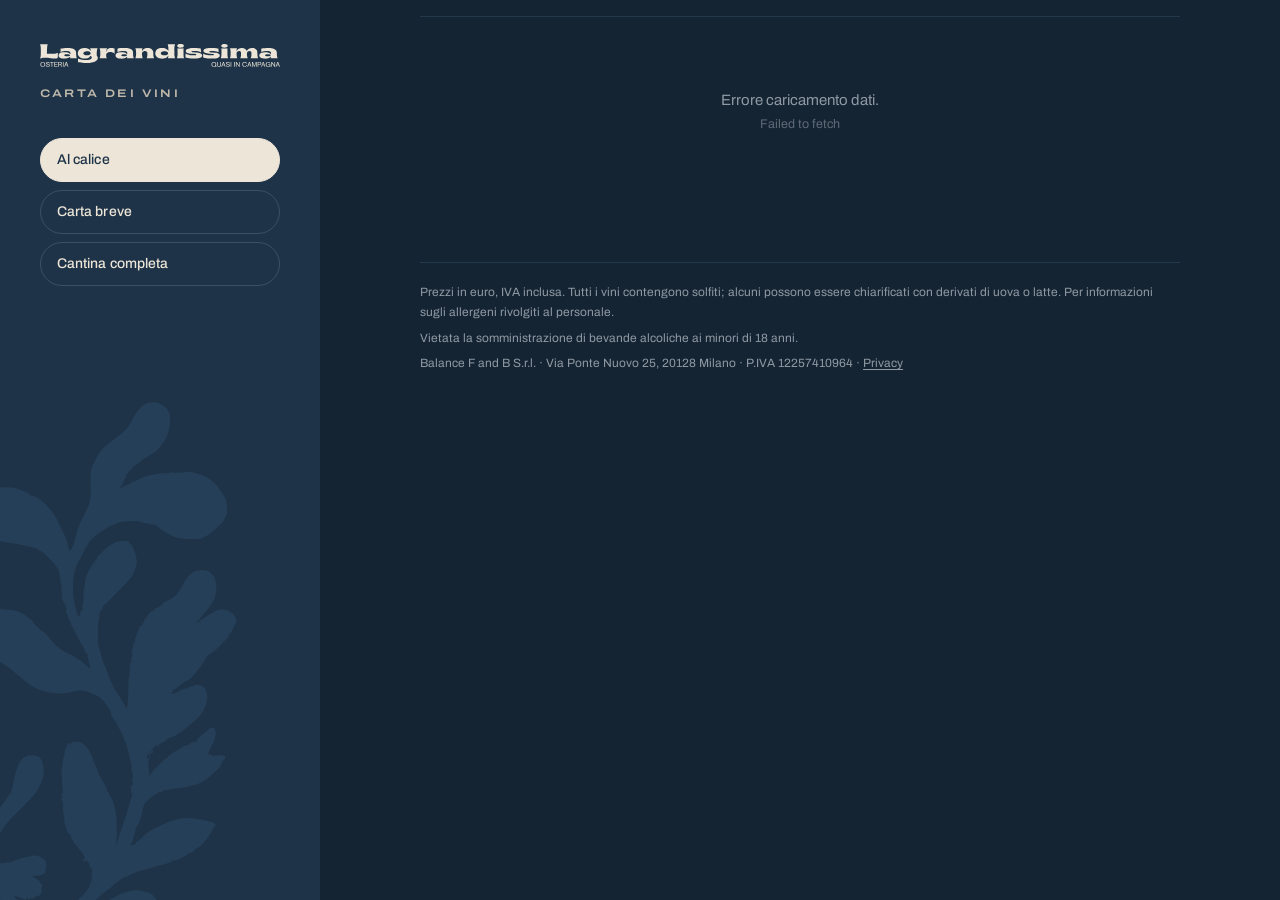
==== commit 3ea0e6e1: "Bump versione carta.js (I quartini)" ====
--- a/index.html
+++ b/index.html
@@ -2,7 +2,7 @@
 <html lang="it">
 <head>
 <meta charset="UTF-8">
-<meta name="viewport" content="width=device-width,initial-scale=1.0,viewport-fit=cover">
+<meta name="viewport" content="width=device-width,initial-scale=1.0">
 <title>Carta dei Vini — Lagrandissima</title>
 <meta name="description" content="La carta dei vini di Osteria Lagrandissima: al calice, carta breve e cantina completa.">
 <meta name="theme-color" content="#1e3347">
@@ -89,7 +89,7 @@
 .main-content{padding:0 var(--gut) 120px}
 
 /* Ricerca */
-.search-bar-wrap{display:none;padding:20px 0 4px}
+.search-bar-wrap{display:none;position:sticky;top:var(--stick-top,0px);z-index:31;margin:0 calc(-1*var(--gut));padding:16px var(--gut) 4px;background:var(--notte)}
 .search-bar-wrap.visible{display:block}
 .search-bar-inner{position:relative}
 .search-input.pill{
@@ -108,7 +108,7 @@
 
 /* Indice tipologie (sticky) */
 .chipnav{
-  position:sticky;top:var(--stick-top,0px);z-index:30;
+  position:sticky;top:calc(var(--stick-top,0px) + var(--search-h,0px));z-index:30;
   display:flex;flex-wrap:wrap;gap:8px;
   margin:0 calc(-1*var(--gut));padding:16px var(--gut) 12px;
   background:var(--notte);
@@ -133,7 +133,7 @@
 .results-count{font-size:12px;color:var(--carta-3);white-space:nowrap;font-variant-numeric:tabular-nums}
 
 /* Gerarchia: tipologia → paese → regione → produttore → referenze */
-#wine-list .sezione{padding-top:8px;scroll-margin-top:calc(var(--stick-top,0px) + var(--nav-h,0px) - 8px)}
+#wine-list .sezione{padding-top:8px;scroll-margin-top:calc(var(--stick-top,0px) + var(--search-h,0px) + var(--nav-h,0px) - 8px)}
 #wine-list .sezione+.sezione{margin-top:40px}
 #wine-list .sezione-titolo{
   display:flex;align-items:baseline;justify-content:space-between;gap:16px;
@@ -144,7 +144,7 @@
 .sez-n::after{content:" etichette"}
 
 .grp-l1{
-  position:sticky;top:calc(var(--stick-top,0px) + var(--nav-h,0px));z-index:20;
+  position:sticky;top:calc(var(--stick-top,0px) + var(--search-h,0px) + var(--nav-h,0px));z-index:20;
   padding:11px 0 10px;
   background:var(--notte);border-top:1px solid var(--filo-2);border-bottom:1px solid var(--filo);
   font-size:11.5px;font-weight:650;font-stretch:125%;letter-spacing:.16em;text-transform:uppercase;color:var(--carta-2);
@@ -376,7 +376,7 @@
 
   .wine-col{flex:1;min-width:0;height:100vh;overflow-y:auto;background:var(--notte)}
   .page-wrap{max-width:calc(760px + 2*var(--gut));margin:0 auto}
-  .search-bar-wrap{padding-top:36px}
+  .search-bar-wrap{padding-top:28px}
   .chipnav{padding-top:20px}
   body:not(.view-cantina) .chipnav{padding-top:36px}
   #wine-list .sezione-titolo{font-size:48px}
@@ -390,21 +390,25 @@
 @media(max-width:1023px){
   body>.sidebar-col{display:none}
 
-  /* Copertina: l'alga occupa la pagina, le scelte stanno sotto il pollice */
+  /* Copertina: blocco centrato, l'alga dietro. Se lo schermo è basso si scorre, mai tagliato. */
   .mobile-landing{
-    position:fixed;inset:0;z-index:50;overflow:hidden;
-    display:flex;flex-direction:column;justify-content:flex-end;
-    padding:24px var(--gut) calc(28px + env(safe-area-inset-bottom));
+    position:fixed;top:0;left:0;right:0;height:100vh;height:100dvh;z-index:50;
+    overflow-x:hidden;overflow-y:auto;-webkit-overflow-scrolling:touch;
+    display:flex;flex-direction:column;align-items:center;
+    padding:32px var(--gut) calc(32px + env(safe-area-inset-bottom));
     background:var(--blu);
     transition:opacity .22s var(--ease),transform .22s var(--ease);
   }
-  .mobile-landing>.alga{position:absolute;right:-22vw;top:-6vh;height:80vh;max-height:760px;color:var(--alga)}
+  .mobile-landing>.alga{position:fixed;left:50%;top:50%;height:min(86vh,720px);transform:translate(-30%,-50%);color:var(--alga)}
+  .mobile-landing>h1{margin-top:auto}
+  .mobile-nav-btns{margin-bottom:auto}
+  .mobile-landing>h1,.mobile-landing-sub,.mobile-nav-btns{width:100%;max-width:400px}
   .mobile-landing>*:not(.alga){position:relative}
   .mobile-landing.hidden{display:none!important}
   .mobile-landing.is-leaving{opacity:0;transform:translateY(-8px);pointer-events:none}
-  .mobile-landing-logo{display:block;width:100%;max-width:420px;height:auto}
-  .mobile-landing-sub{margin:14px 0 28px;font-size:11px;font-weight:600;font-stretch:125%;letter-spacing:.2em;text-transform:uppercase;color:var(--carta-2)}
-  .mobile-nav-btns{display:flex;flex-direction:column;gap:10px;max-width:420px}
+  .mobile-landing-logo{display:block;width:100%;height:auto}
+  .mobile-landing-sub{text-align:center;margin:16px 0 32px;font-size:11px;font-weight:600;font-stretch:125%;letter-spacing:.2em;text-transform:uppercase;color:var(--carta-2)}
+  .mobile-nav-btns{display:flex;flex-direction:column;gap:10px}
   .mobile-nav-btn{
     display:flex;align-items:center;justify-content:space-between;gap:16px;width:100%;
     min-height:72px;padding:12px 22px 12px 26px;text-align:left;
@@ -426,11 +430,15 @@
   .btn-back-mobile::before{content:"";width:9px;height:9px;border-bottom:1.6px solid currentColor;border-left:1.6px solid currentColor;transform:rotate(45deg);margin-left:2px}
   .btn-back-mobile .alga{height:30px;margin-left:auto;color:var(--carta-2)}
 
+  .page-wrap{max-width:640px;margin:0 auto}
   body.mobile-list-view .wine-col{padding-top:calc(52px + env(safe-area-inset-top))}
   body.mobile-list-view .filter-fab{display:none}
   body.mobile-list-view.view-cantina .filter-fab{display:inline-flex}
   body:not(.mobile-list-view) .sel-fab{display:none!important}
 
+  /* Cantina: resta fissa la ricerca; le tipologie scorrono via per lasciare spazio ai vini */
+  body.view-cantina .chipnav{position:static}
+  .search-bar-wrap{padding-top:12px;padding-bottom:8px}
   /* Tipologie in griglia: tutte visibili, niente scorrimento orizzontale */
   .chipnav{display:grid;grid-template-columns:repeat(3,minmax(0,1fr));gap:6px;padding:12px var(--gut) 10px}
   .chip{height:34px;padding:0 6px;gap:5px;font-size:13px;font-stretch:85%;min-width:0;overflow:hidden;text-overflow:ellipsis}
@@ -561,6 +569,6 @@
 <button class="filter-fab" id="filter-fab" onclick="openDrawer()">Filtri <span class="fab-badge" id="fab-badge">0</span></button>
 
 <script src="vendor/supabase.js?v=2.117.3"></script>
-<script src="carta.js?v=20261021b"></script>
+<script src="carta.js?v=20261121quartini"></script>
 </body>
 </html>
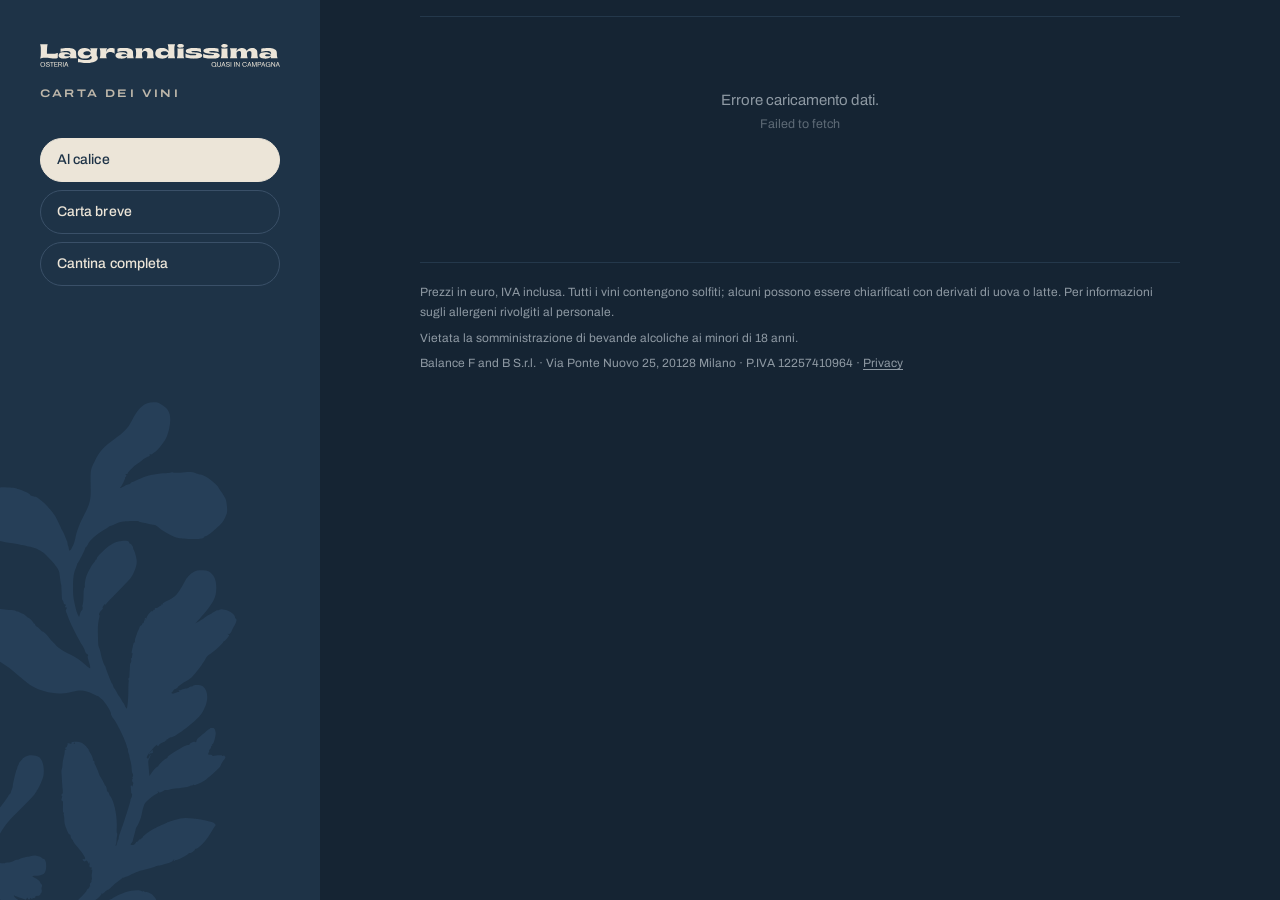
==== commit 30252efe: "Update index.html" ====
--- a/index.html
+++ b/index.html
@@ -569,6 +569,6 @@
 <button class="filter-fab" id="filter-fab" onclick="openDrawer()">Filtri <span class="fab-badge" id="fab-badge">0</span></button>
 
 <script src="vendor/supabase.js?v=2.117.3"></script>
-<script src="carta.js?v=20261121quartini"></script>
+<script src="carta.js?v=20261122q4"></script>
 </body>
 </html>
